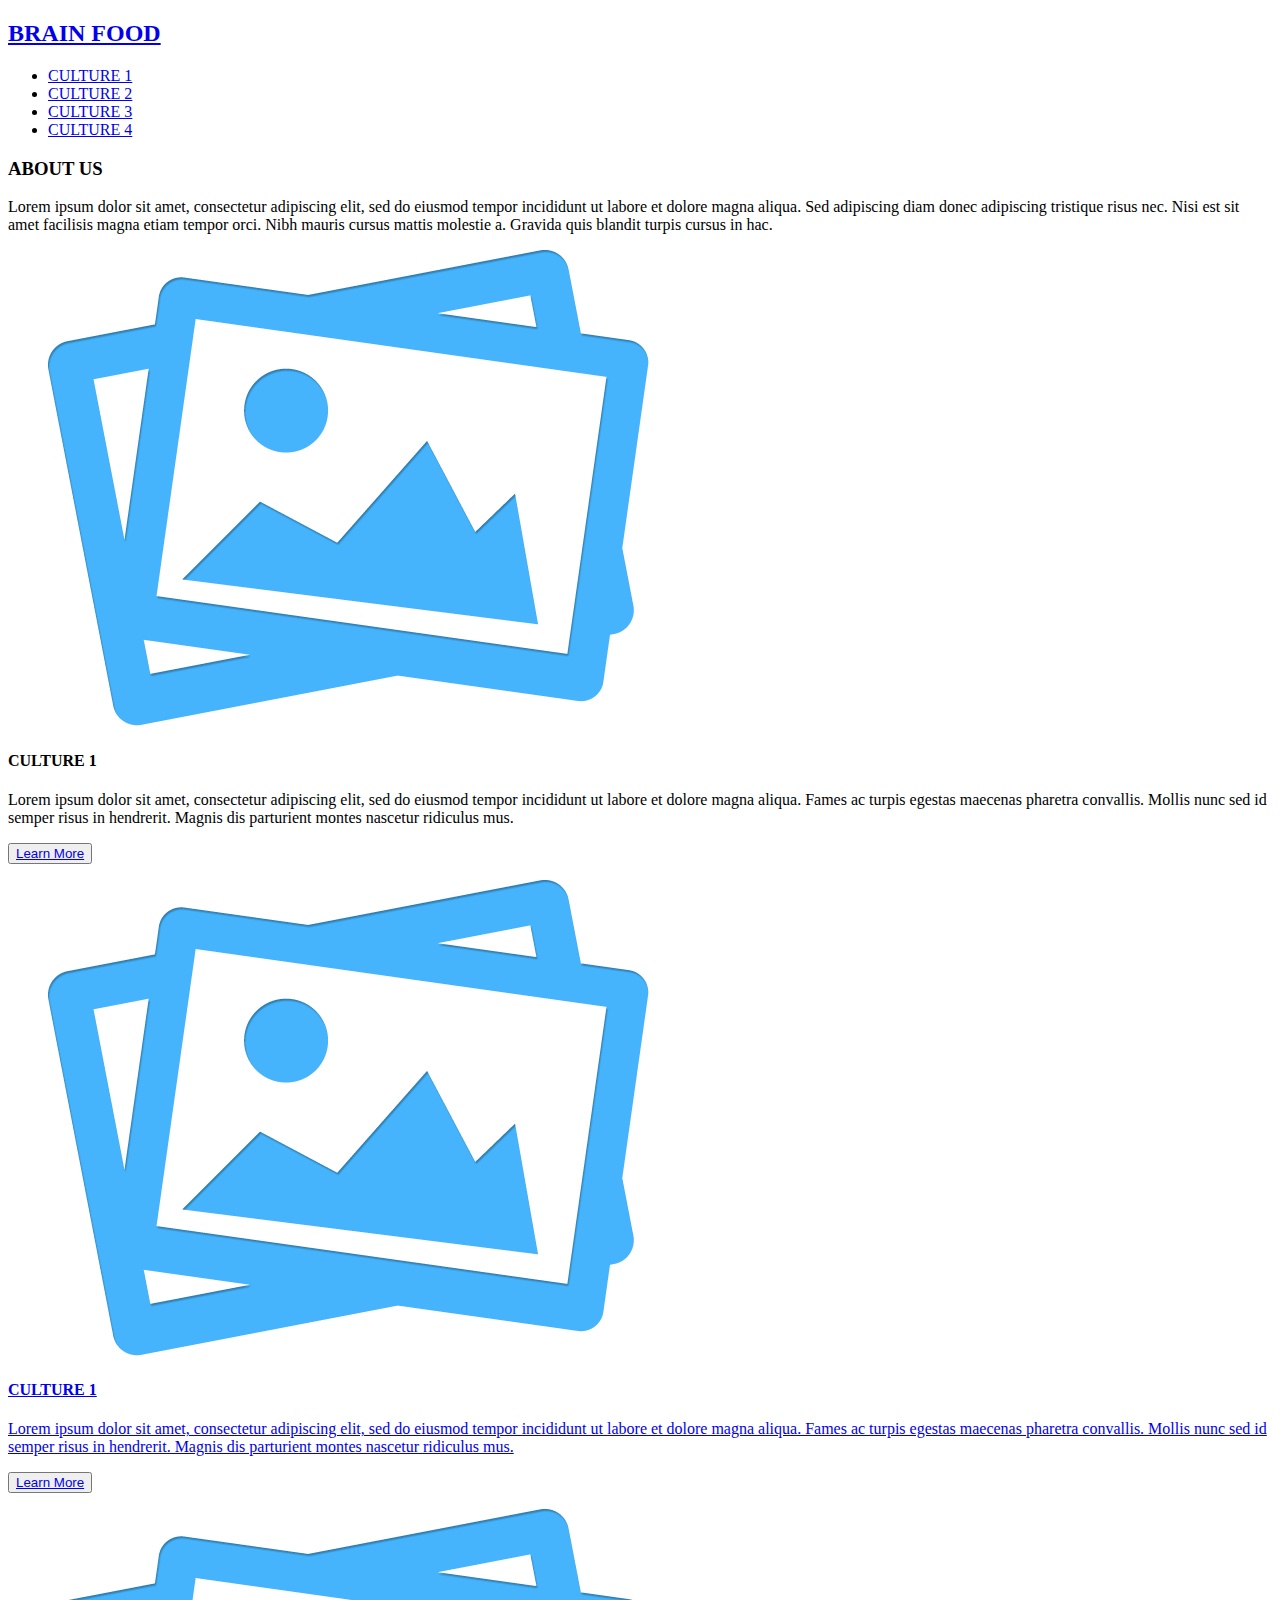
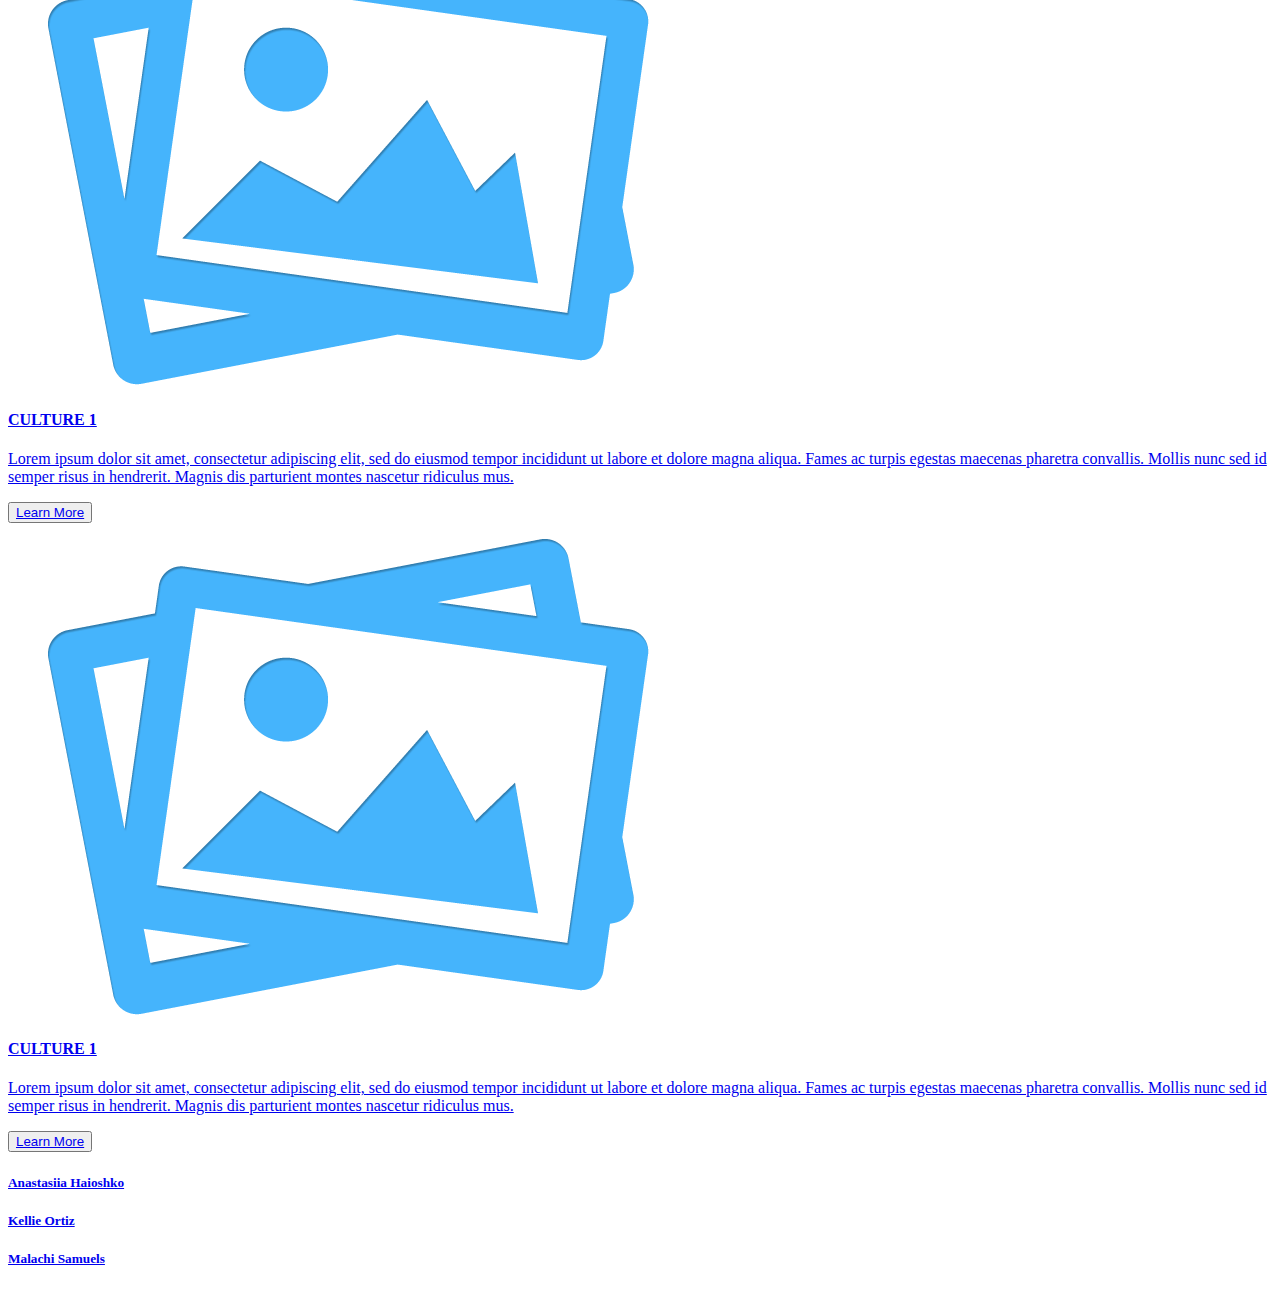
==== index.html @ 14539544 "// Added JS Links to HTML" ====
<!DOCTYPE html>
<html lang="en-us">

<head>
    <meta charset="utf-8">
    <meta http-equiv="x-ua-compatible" content="ie=edge">
    <title>BRAIN FOOD | HOME</title>
    <meta name="viewport" content="width=device-width, initial-scale=1">
    <link rel="stylesheet" href="css/style.css">
</head>

<body>
    <header>
        <div class="nav-container">
            <a href="index.html" class="logo-link"><h2 class="logo">BRAIN FOOD</h2></a>
        
            <nav>
                <ul>
                    <li><a href="tile1.html">CULTURE 1</a></li>
                    <li><a href="tile2.html">CULTURE 2</a></li>
                    <li><a href="tile3.html">CULTURE 3</a></li>
                    <li><a href="tile4.html">CULTURE 4</a></li>
                </ul>
            </nav>
        </div>
    </header>

    <main id="d-home">
        <section class="about">
            <h3>ABOUT US</h3>
            <p>Lorem ipsum dolor sit amet, consectetur adipiscing elit, sed do eiusmod tempor incididunt ut labore et dolore magna aliqua. 
            Sed adipiscing diam donec adipiscing tristique risus nec. Nisi est sit amet facilisis magna etiam tempor orci. 
            Nibh mauris cursus mattis molestie a. Gravida quis blandit turpis cursus in hac.</p>
        </section>
    
        <section id="tiles">
            <div id="img-tile-one">
                <figure><img src="images/dummy_image.png"></figure>
            </div>

            <div id="food-tile-one">
                <h4>CULTURE 1</h4>
                <p>Lorem ipsum dolor sit amet, consectetur adipiscing elit, 
                sed do eiusmod tempor incididunt ut labore et dolore magna aliqua. 
                Fames ac turpis egestas maecenas pharetra convallis. 
                Mollis nunc sed id semper risus in hendrerit. Magnis dis 
                parturient montes nascetur ridiculus mus.</p>
                <button class="button-one"><a href="tile1.html">Learn More</button>
            </div>

            <div id="img-tile-two">
                <figure><img src="images/dummy_image.png"></figure>
            </div>

            <div id="food-tile-two">
                <h4>CULTURE 1</h4>
                <p>Lorem ipsum dolor sit amet, consectetur adipiscing elit, 
                sed do eiusmod tempor incididunt ut labore et dolore magna aliqua. 
                Fames ac turpis egestas maecenas pharetra convallis. 
                Mollis nunc sed id semper risus in hendrerit. Magnis dis 
                parturient montes nascetur ridiculus mus.</p>
                <button class="button-two"><a href="tile2.html">Learn More</button>
            </div>

            <div id="img-tile-three">
                <figure><img src="images/dummy_image.png"></figure>
            </div>

            <div id="food-tile-three">
                <h4>CULTURE 1</h4>
                <p>Lorem ipsum dolor sit amet, consectetur adipiscing elit, 
                sed do eiusmod tempor incididunt ut labore et dolore magna aliqua. 
                Fames ac turpis egestas maecenas pharetra convallis. 
                Mollis nunc sed id semper risus in hendrerit. Magnis dis 
                parturient montes nascetur ridiculus mus.</p>
                <button class="button-three"><a href="tile3.html">Learn More</button>
            </div>

            <div id="img-tile-four">
                <figure><img src="images/dummy_image.png"></figure>
            </div>

            <div id="food-tile-four">
                <h4>CULTURE 1</h4>
                <p>Lorem ipsum dolor sit amet, consectetur adipiscing elit, 
                sed do eiusmod tempor incididunt ut labore et dolore magna aliqua. 
                Fames ac turpis egestas maecenas pharetra convallis. 
                Mollis nunc sed id semper risus in hendrerit. Magnis dis 
                parturient montes nascetur ridiculus mus.</p>
                <button class="button-four"><a href="tile4.html">Learn More</button>
            </div>
        </section>
    </main>

    <footer class="proj-contribute">
        <h5>Anastasiia Haioshko</h5>
        <h5>Kellie Ortiz</h5>
        <h5>Malachi Samuels</h5>
    </footer>

    <script src="js/hamburger_menu.js"></script>
    
</body>
</html>
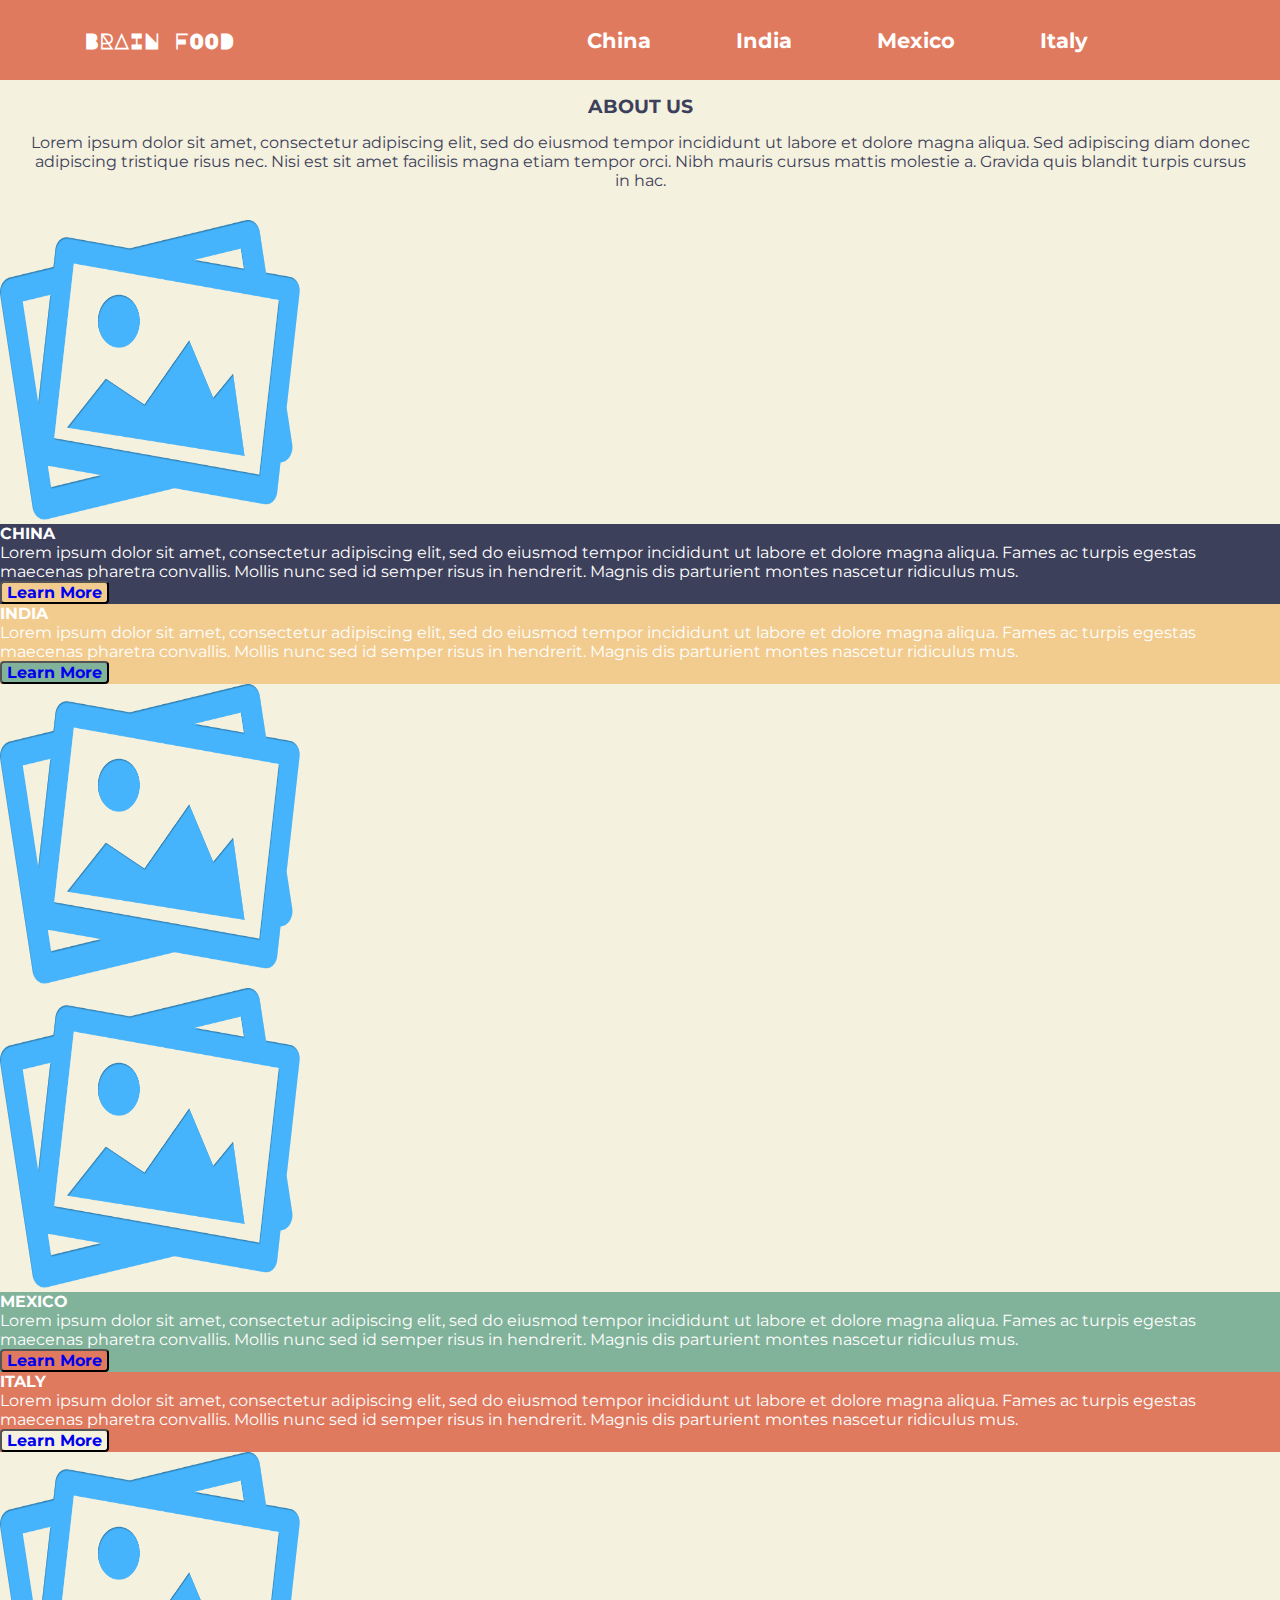
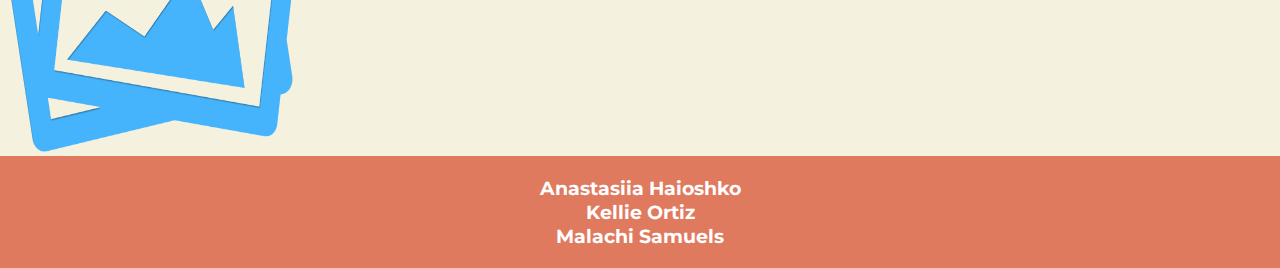
==== commit 00e6774c: "// Nav Complete //Homepage Layout Partially Complete" ====
--- a/index.html
+++ b/index.html
@@ -11,18 +11,22 @@
 
 <body>
     <header>
-        <div class="nav-container">
-            <a href="index.html" class="logo-link"><h2 class="logo">BRAIN FOOD</h2></a>
-        
-            <nav>
-                <ul>
-                    <li><a href="tile1.html">CULTURE 1</a></li>
-                    <li><a href="tile2.html">CULTURE 2</a></li>
-                    <li><a href="tile3.html">CULTURE 3</a></li>
-                    <li><a href="tile4.html">CULTURE 4</a></li>
-                </ul>
-            </nav>
-        </div>
+            <div class="nav-container">
+        <nav class="navbar">
+            <a href="index.html" id="logo-link"><h4 id="navbar-logo"> BRAIN FOOD </h4></a>
+            <div class="menu-toggle" id="mobile-menu">
+                <span class="bar"></span>
+                <span class="bar"></span>
+                <span class="bar"></span>
+            </div>
+            <ul class = "nav-menu">
+                <li><a href="china.html" class="nav-items">China</a></li>
+                <li><a href="india.html" class="nav-items">India</a></li>
+                <li><a href="mexico.html" class="nav-items">Mexico</a></li>
+                <li><a href="italy.html" class="nav-items">Italy</a></li>
+            </ul>
+        </nav>
+    </div>
     </header>
 
     <main id="d-home">
@@ -34,32 +38,33 @@
         </section>
     
         <section id="tiles">
+        
             <div id="img-tile-one">
                 <figure><img src="images/dummy_image.png"></figure>
             </div>
 
             <div id="food-tile-one">
-                <h4>CULTURE 1</h4>
+                <h4>CHINA</h4>
                 <p>Lorem ipsum dolor sit amet, consectetur adipiscing elit, 
                 sed do eiusmod tempor incididunt ut labore et dolore magna aliqua. 
                 Fames ac turpis egestas maecenas pharetra convallis. 
                 Mollis nunc sed id semper risus in hendrerit. Magnis dis 
                 parturient montes nascetur ridiculus mus.</p>
-                <button class="button-one"><a href="tile1.html">Learn More</button>
-            </div>
-
-            <div id="img-tile-two">
-                <figure><img src="images/dummy_image.png"></figure>
+                <button class="button-one"><a href="tile1.html">Learn More</a></button>
             </div>
 
             <div id="food-tile-two">
-                <h4>CULTURE 1</h4>
+                <h4>INDIA</h4>
                 <p>Lorem ipsum dolor sit amet, consectetur adipiscing elit, 
                 sed do eiusmod tempor incididunt ut labore et dolore magna aliqua. 
                 Fames ac turpis egestas maecenas pharetra convallis. 
                 Mollis nunc sed id semper risus in hendrerit. Magnis dis 
                 parturient montes nascetur ridiculus mus.</p>
-                <button class="button-two"><a href="tile2.html">Learn More</button>
+                <button class="button-two"><a href="tile2.html">Learn More</a></button>
+            </div>
+
+            <div id="img-tile-two">
+                <figure><img src="images/dummy_image.png"></figure>
             </div>
 
             <div id="img-tile-three">
@@ -67,35 +72,38 @@
             </div>
 
             <div id="food-tile-three">
-                <h4>CULTURE 1</h4>
+                <h4>MEXICO</h4>
                 <p>Lorem ipsum dolor sit amet, consectetur adipiscing elit, 
                 sed do eiusmod tempor incididunt ut labore et dolore magna aliqua. 
                 Fames ac turpis egestas maecenas pharetra convallis. 
                 Mollis nunc sed id semper risus in hendrerit. Magnis dis 
                 parturient montes nascetur ridiculus mus.</p>
-                <button class="button-three"><a href="tile3.html">Learn More</button>
+                <button class="button-three"><a href="tile3.html">Learn More</a></button>
+            </div>
+
+            <div id="food-tile-four">
+                <h4>ITALY</h4>
+                <p>Lorem ipsum dolor sit amet, consectetur adipiscing elit, 
+                sed do eiusmod tempor incididunt ut labore et dolore magna aliqua. 
+                Fames ac turpis egestas maecenas pharetra convallis. 
+                Mollis nunc sed id semper risus in hendrerit. Magnis dis 
+                parturient montes nascetur ridiculus mus.</p>
+                <button class="button-four"><a href="tile4.html">Learn More</a></button>
             </div>
 
             <div id="img-tile-four">
                 <figure><img src="images/dummy_image.png"></figure>
             </div>
-
-            <div id="food-tile-four">
-                <h4>CULTURE 1</h4>
-                <p>Lorem ipsum dolor sit amet, consectetur adipiscing elit, 
-                sed do eiusmod tempor incididunt ut labore et dolore magna aliqua. 
-                Fames ac turpis egestas maecenas pharetra convallis. 
-                Mollis nunc sed id semper risus in hendrerit. Magnis dis 
-                parturient montes nascetur ridiculus mus.</p>
-                <button class="button-four"><a href="tile4.html">Learn More</button>
-            </div>
+            
         </section>
     </main>
 
     <footer class="proj-contribute">
-        <h5>Anastasiia Haioshko</h5>
-        <h5>Kellie Ortiz</h5>
-        <h5>Malachi Samuels</h5>
+        <div class="names">
+            <h5>Anastasiia Haioshko</h5>
+            <h5>Kellie Ortiz</h5>
+            <h5>Malachi Samuels</h5>
+        </div>
     </footer>
 
     <script src="js/hamburger_menu.js"></script>
--- a/css/style.css
+++ b/css/style.css
@@ -0,0 +1,218 @@
+/*Fonts Import*/
+@import url('https://fonts.googleapis.com/css2?family=Major+Mono+Display&family=Montserrat&display=swap');
+
+/*NAV*/
+*{
+    box-sizing: border-box;
+    margin: 0;
+    padding: 0;
+    font-family: 'Montserrat', sans-serif;
+}
+p,h3,h4,h4{
+    color: #3D405B;
+}
+#d-home{
+    background-color: #F4F1DE;
+}
+.nav-container{
+    width: 100%;
+    background-color: #E07A5F;
+}
+.navbar{
+    display: grid;
+    grid-template-columns: 0.2fr auto 1fr;
+    align-items: center;
+    height: 80px;
+    width: 90%;
+    max-width: 1720px;
+    margin: 0 auto;
+}
+#navbar-logo{
+    color: white;
+    justify-self: start;
+    margin-left: 20px;
+    font-family: 'Major Mono Display', monospace;
+    text-transform: uppercase;
+    cursor: pointer;
+    font-size: 1.3em;
+}
+.nav-menu{
+    display:grid;
+    grid-template-columns: repeat(5,auto);
+    list-style: none;
+    text-align: center;
+    width: 70%;
+    justify-self: end;
+}
+.nav-links{
+    color: white;
+    text-decoration: none;
+}
+.menu-toggle .bar{
+    width: 25px;
+    height: 3px;
+    margin: 5px auto;
+    transition: all 0.3s ease-in-out;
+    background-color: white;
+}
+.nav-menu a{
+    text-decoration: none;
+    color: white;
+    font-weight: bold;
+    font-size: 1.3em;
+}
+#logo-link{
+    text-decoration: none;
+}
+/*HOME*/
+.about{
+    padding: 15px;
+    text-align: center;
+}
+.about p{
+    padding: 15px;
+}
+#tiles img{
+    width: 300px;
+    height: 300px;
+}
+#tiles p, h4{
+    color:white;
+}
+.button-one{
+    color: #3D405B;
+    background-color: #F2CC8F;
+    border-radius: 4px;
+}
+.button-two{
+    color: #3D405B;
+    background-color: #81B29A;
+    border-radius: 4px;
+}
+.button-three{
+    color: #3D405B;
+    background-color: #E07A5F;
+    border-radius: 4px;
+}
+.button-four{
+    color: #3D405B;
+    background-color: #F4F1DE;
+    border-radius: 4px;
+}
+#food-tile-one a, #food-tile-two a, #food-tile-three a, #food-tile-four a{
+    text-decoration: none;
+    font-weight: bold;
+    font-size: 1.2em;
+    padding: 10px;
+    padding-left: 5px;
+    padding-right: 5px;
+}
+#food-tile-one{
+    background-color: #3D405B;
+}
+#food-tile-two{
+    background-color: #F2CC8F;
+}
+#food-tile-three{
+    background-color: #81B29A;
+}
+#food-tile-four{
+    background-color: #E07A5F;
+}
+.proj-contribute{
+    background-color: #E07A5F;
+}
+.proj-contribute h5{
+    color: white;
+    text-align: center;
+    font-size: 1.2em;
+}
+.names{
+    padding:20px;
+}
+
+
+
+
+
+
+
+
+
+
+
+
+
+
+
+
+
+
+
+
+
+
+
+
+
+
+
+/*MOBILE*/
+@media screen and (max-width: 768px){
+/*NAV*/
+    .nav-container{
+        position: relative;
+    }
+    .nav-menu{
+        display: grid;
+        grid-template-columns: auto;
+        background: #E07A5F;
+        margin: 0;
+        width: 100%;
+        position: absolute;
+        top: 80px;
+        left: -100%;
+        opacity: 0;
+        transition: all 0.5s ease;
+    }
+    #navbar-logo{
+        margin-left: 20px;
+    }
+    .nav-menu.active{
+        background: #E07A5F;
+        left: 0;
+        opacity: 1;
+        transition: all 0.5s ease;
+    }
+    .nav-links{
+        text-align: center;
+        line-height: 20px;
+        width: 100px;
+        display: table;
+    }
+    .navbar{
+      width: 100%  
+    }
+    #mobile-menu{
+        position: absolute;
+        top: 20%;
+        right: 5%;
+        transform: translate(5%, 20%);
+    }
+    .menu-toggle .bar{
+        display: block;
+        cursor: pointer;
+    }
+    .menu-toggle:hover{
+        cursor: pointer;
+    }
+    #mobile-menu.is-active .bar:nth-child(2){
+        opacity: 0;
+    }
+    #mobile-menu.is-active .bar:nth-child(1){
+        transform: translateY(8px) rotate(45deg);
+    }
+    #mobile-menu.is-active .bar:nth-child(3){
+        transform: translateY(-8px) rotate(-45deg);
+    }
+}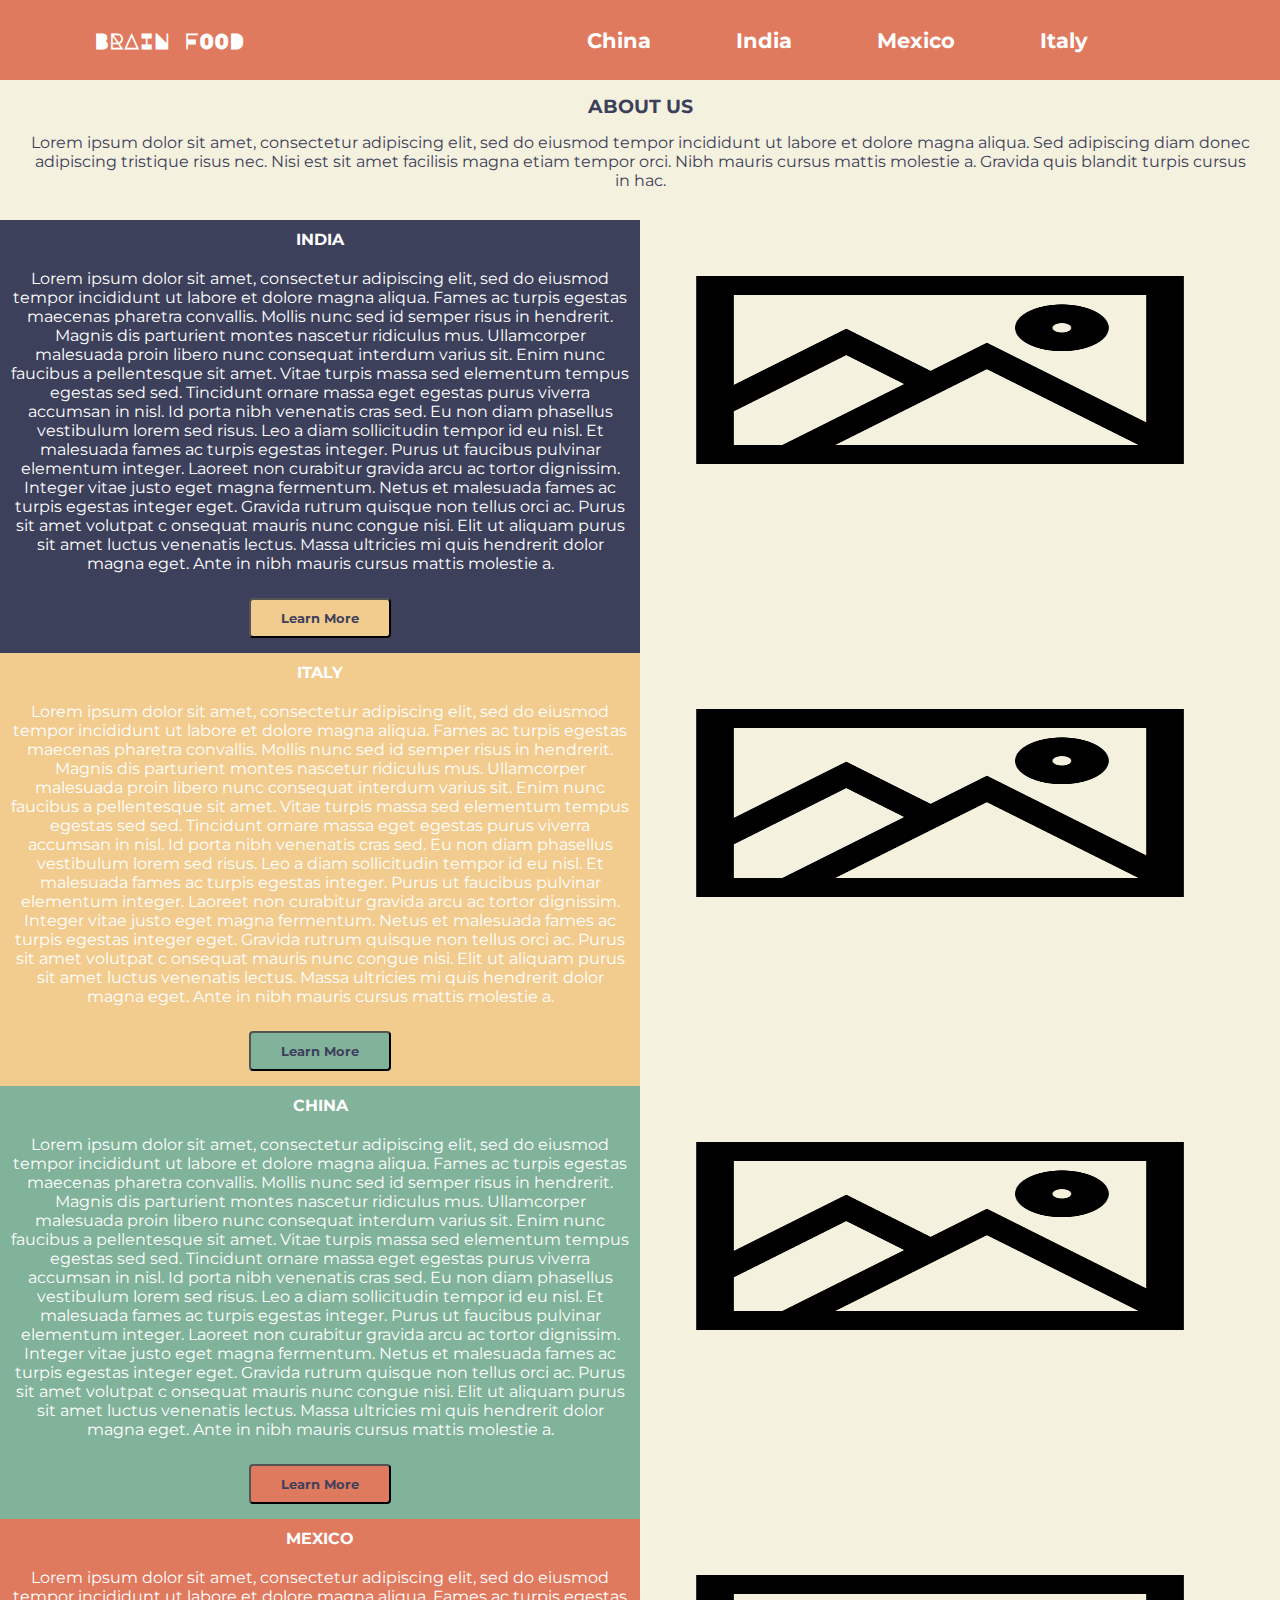
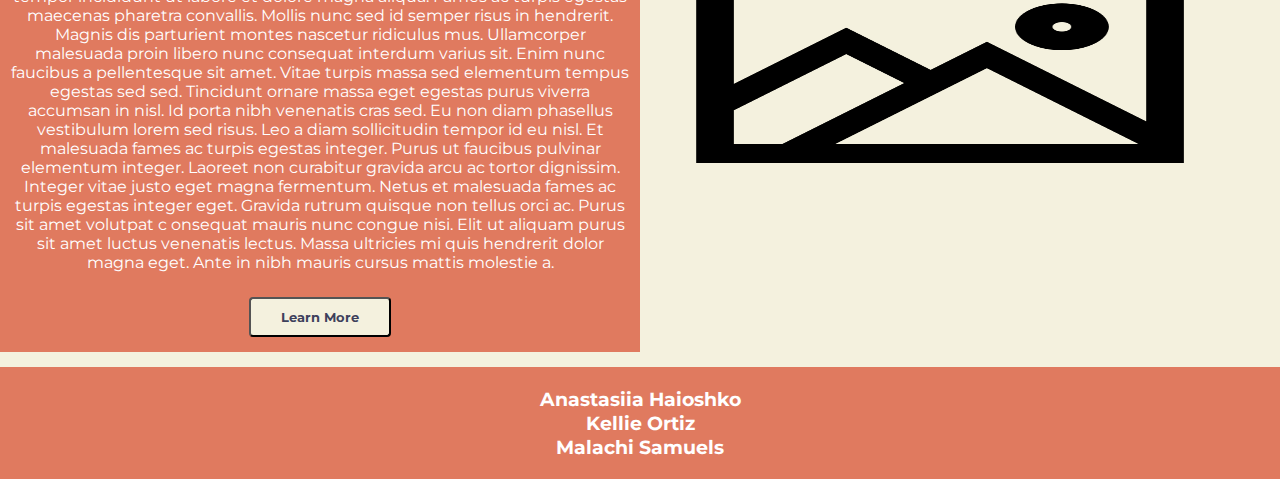
==== commit 15e01564: "// HTML Layout for Homepage heavily edited //Began CSS for separate tile pages" ====
--- a/index.html
+++ b/index.html
@@ -38,63 +38,122 @@
         </section>
     
         <section id="tiles">
-        
-            <div id="img-tile-one">
-                <figure><img src="images/dummy_image.png"></figure>
+            <div class="col-left">
+                <div class="row-1">
+                    
+            
+                    <div id="food-tile-india">
+                        <h4>INDIA</h4>
+                        <p>Lorem ipsum dolor sit amet, consectetur adipiscing elit, 
+                        sed do eiusmod tempor incididunt ut labore et dolore magna aliqua. 
+                        Fames ac turpis egestas maecenas pharetra convallis. 
+                        Mollis nunc sed id semper risus in hendrerit. Magnis dis 
+                        parturient montes nascetur ridiculus mus. Ullamcorper malesuada proin libero 
+                        nunc consequat interdum varius sit. Enim nunc faucibus a 
+                        pellentesque sit amet. Vitae turpis massa sed elementum tempus egestas sed sed. 
+                        Tincidunt ornare massa eget egestas purus viverra accumsan in nisl. Id porta nibh venenatis cras sed. 
+                        Eu non diam phasellus vestibulum lorem sed risus. Leo a diam sollicitudin 
+                        tempor id eu nisl. Et malesuada fames ac turpis egestas integer. Purus ut faucibus 
+                        pulvinar elementum integer. Laoreet non curabitur gravida arcu ac tortor dignissim. 
+                        Integer vitae justo eget magna fermentum. Netus et malesuada fames ac turpis egestas 
+                        integer eget. Gravida rutrum quisque non tellus orci ac. Purus sit amet volutpat c
+                        onsequat mauris nunc congue nisi. Elit ut aliquam purus sit amet luctus venenatis lectus. 
+                        Massa ultricies mi quis hendrerit dolor magna eget. Ante in nibh 
+                        mauris cursus mattis molestie a.</p>
+                        <div class="btn-space"><button class="btn-one"><a href="india.html">Learn More</a></button></div>
+                    </div>
+
+                    <div id="img-tile-india">
+                        <figure><img src="images/dummy_image.png"></figure>
+                    </div>
+                </div>
+                <div class="row-2">
+
+                <div id="food-tile-italy">
+                        <h4>ITALY</h4>
+                        <p>Lorem ipsum dolor sit amet, consectetur adipiscing elit, 
+                        sed do eiusmod tempor incididunt ut labore et dolore magna aliqua. 
+                        Fames ac turpis egestas maecenas pharetra convallis. 
+                        Mollis nunc sed id semper risus in hendrerit. Magnis dis 
+                        parturient montes nascetur ridiculus mus. Ullamcorper malesuada proin libero 
+                        nunc consequat interdum varius sit. Enim nunc faucibus a 
+                        pellentesque sit amet. Vitae turpis massa sed elementum tempus egestas sed sed. 
+                        Tincidunt ornare massa eget egestas purus viverra accumsan in nisl. Id porta nibh venenatis cras sed. 
+                        Eu non diam phasellus vestibulum lorem sed risus. Leo a diam sollicitudin 
+                        tempor id eu nisl. Et malesuada fames ac turpis egestas integer. Purus ut faucibus 
+                        pulvinar elementum integer. Laoreet non curabitur gravida arcu ac tortor dignissim. 
+                        Integer vitae justo eget magna fermentum. Netus et malesuada fames ac turpis egestas 
+                        integer eget. Gravida rutrum quisque non tellus orci ac. Purus sit amet volutpat c
+                        onsequat mauris nunc congue nisi. Elit ut aliquam purus sit amet luctus venenatis lectus. 
+                        Massa ultricies mi quis hendrerit dolor magna eget. Ante in nibh 
+                        mauris cursus mattis molestie a.</p>
+                        <div class="btn-space"><button class="btn-two"><a href="italy.html">Learn More</a></button></div>
+                    </div>
+
+                    <div id="img-tile-italy">
+                        <figure><img src="images/dummy_image.png"></figure>
+                    </div> 
+                </div>
+        </div>
+            <div class="col-right">
+                <div class="row-3">
+
+                    <div id="food-tile-china">
+                        <h4>CHINA</h4>
+                        <p>Lorem ipsum dolor sit amet, consectetur adipiscing elit, 
+                        sed do eiusmod tempor incididunt ut labore et dolore magna aliqua. 
+                        Fames ac turpis egestas maecenas pharetra convallis. 
+                        Mollis nunc sed id semper risus in hendrerit. Magnis dis 
+                        parturient montes nascetur ridiculus mus. Ullamcorper malesuada proin libero 
+                        nunc consequat interdum varius sit. Enim nunc faucibus a 
+                        pellentesque sit amet. Vitae turpis massa sed elementum tempus egestas sed sed. 
+                        Tincidunt ornare massa eget egestas purus viverra accumsan in nisl. Id porta nibh venenatis cras sed. 
+                        Eu non diam phasellus vestibulum lorem sed risus. Leo a diam sollicitudin 
+                        tempor id eu nisl. Et malesuada fames ac turpis egestas integer. Purus ut faucibus 
+                        pulvinar elementum integer. Laoreet non curabitur gravida arcu ac tortor dignissim. 
+                        Integer vitae justo eget magna fermentum. Netus et malesuada fames ac turpis egestas 
+                        integer eget. Gravida rutrum quisque non tellus orci ac. Purus sit amet volutpat c
+                        onsequat mauris nunc congue nisi. Elit ut aliquam purus sit amet luctus venenatis lectus. 
+                        Massa ultricies mi quis hendrerit dolor magna eget. Ante in nibh 
+                        mauris cursus mattis molestie a.</p>
+                        <div class="btn-space"><button class="btn-three"><a href="china.html">Learn More</a></button></div>
+                    </div>
+
+                    <div id="img-tile-china">
+                        <figure><img src="images/dummy_image.png"></figure>
+                    </div>
+                    
+                </div>
+                <div class="row-4">
+
+
+                    <div id="food-tile-mexico">
+                        <h4>MEXICO</h4>
+                        <p>Lorem ipsum dolor sit amet, consectetur adipiscing elit, 
+                        sed do eiusmod tempor incididunt ut labore et dolore magna aliqua. 
+                        Fames ac turpis egestas maecenas pharetra convallis. 
+                        Mollis nunc sed id semper risus in hendrerit. Magnis dis 
+                        parturient montes nascetur ridiculus mus. Ullamcorper malesuada proin libero 
+                        nunc consequat interdum varius sit. Enim nunc faucibus a 
+                        pellentesque sit amet. Vitae turpis massa sed elementum tempus egestas sed sed. 
+                        Tincidunt ornare massa eget egestas purus viverra accumsan in nisl. Id porta nibh venenatis cras sed. 
+                        Eu non diam phasellus vestibulum lorem sed risus. Leo a diam sollicitudin 
+                        tempor id eu nisl. Et malesuada fames ac turpis egestas integer. Purus ut faucibus 
+                        pulvinar elementum integer. Laoreet non curabitur gravida arcu ac tortor dignissim. 
+                        Integer vitae justo eget magna fermentum. Netus et malesuada fames ac turpis egestas 
+                        integer eget. Gravida rutrum quisque non tellus orci ac. Purus sit amet volutpat c
+                        onsequat mauris nunc congue nisi. Elit ut aliquam purus sit amet luctus venenatis lectus. 
+                        Massa ultricies mi quis hendrerit dolor magna eget. Ante in nibh 
+                        mauris cursus mattis molestie a.</p>
+                        <div class="btn-space"><button class="btn-four"><a href="mexico.html">Learn More</a></button></div>
+                    </div>
+
+                    <div id="img-tile-mexico">
+                        <figure><img src="images/dummy_image.png"></figure>
+                    </div>
+ 
+                </div>
             </div>
-
-            <div id="food-tile-one">
-                <h4>CHINA</h4>
-                <p>Lorem ipsum dolor sit amet, consectetur adipiscing elit, 
-                sed do eiusmod tempor incididunt ut labore et dolore magna aliqua. 
-                Fames ac turpis egestas maecenas pharetra convallis. 
-                Mollis nunc sed id semper risus in hendrerit. Magnis dis 
-                parturient montes nascetur ridiculus mus.</p>
-                <button class="button-one"><a href="tile1.html">Learn More</a></button>
-            </div>
-
-            <div id="food-tile-two">
-                <h4>INDIA</h4>
-                <p>Lorem ipsum dolor sit amet, consectetur adipiscing elit, 
-                sed do eiusmod tempor incididunt ut labore et dolore magna aliqua. 
-                Fames ac turpis egestas maecenas pharetra convallis. 
-                Mollis nunc sed id semper risus in hendrerit. Magnis dis 
-                parturient montes nascetur ridiculus mus.</p>
-                <button class="button-two"><a href="tile2.html">Learn More</a></button>
-            </div>
-
-            <div id="img-tile-two">
-                <figure><img src="images/dummy_image.png"></figure>
-            </div>
-
-            <div id="img-tile-three">
-                <figure><img src="images/dummy_image.png"></figure>
-            </div>
-
-            <div id="food-tile-three">
-                <h4>MEXICO</h4>
-                <p>Lorem ipsum dolor sit amet, consectetur adipiscing elit, 
-                sed do eiusmod tempor incididunt ut labore et dolore magna aliqua. 
-                Fames ac turpis egestas maecenas pharetra convallis. 
-                Mollis nunc sed id semper risus in hendrerit. Magnis dis 
-                parturient montes nascetur ridiculus mus.</p>
-                <button class="button-three"><a href="tile3.html">Learn More</a></button>
-            </div>
-
-            <div id="food-tile-four">
-                <h4>ITALY</h4>
-                <p>Lorem ipsum dolor sit amet, consectetur adipiscing elit, 
-                sed do eiusmod tempor incididunt ut labore et dolore magna aliqua. 
-                Fames ac turpis egestas maecenas pharetra convallis. 
-                Mollis nunc sed id semper risus in hendrerit. Magnis dis 
-                parturient montes nascetur ridiculus mus.</p>
-                <button class="button-four"><a href="tile4.html">Learn More</a></button>
-            </div>
-
-            <div id="img-tile-four">
-                <figure><img src="images/dummy_image.png"></figure>
-            </div>
-            
         </section>
     </main>
 
--- a/css/style.css
+++ b/css/style.css
@@ -11,6 +11,10 @@
 p,h3,h4,h4{
     color: #3D405B;
 }
+body{
+    background-color: #F4F1DE;
+}
+
 #d-home{
     background-color: #F4F1DE;
 }
@@ -72,52 +76,85 @@
 .about p{
     padding: 15px;
 }
-#tiles img{
-    width: 300px;
-    height: 300px;
+#tiles{
+    padding-bottom: 15px;
 }
 #tiles p, h4{
     color:white;
-}
-.button-one{
+    text-align: center;
+    padding: 10px;
+}
+#tiles h4{
+    font-weight: bold;
+}
+button > a{
     color: #3D405B;
+    text-decoration: none;
+    padding: 20px;
+    font-weight: bold;
+}
+.btn-space{
+    display: flex;
+    justify-content: center;
+    align-items: center;
+    padding-bottom: 15px;
+    padding-top: 15px;
+}
+.btn-one{
     background-color: #F2CC8F;
     border-radius: 4px;
 }
-.button-two{
-    color: #3D405B;
+.btn-two{
     background-color: #81B29A;
     border-radius: 4px;
 }
-.button-three{
-    color: #3D405B;
+.btn-three{
     background-color: #E07A5F;
     border-radius: 4px;
 }
-.button-four{
-    color: #3D405B;
+.btn-four{
     background-color: #F4F1DE;
     border-radius: 4px;
 }
-#food-tile-one a, #food-tile-two a, #food-tile-three a, #food-tile-four a{
-    text-decoration: none;
-    font-weight: bold;
-    font-size: 1.2em;
+.btn-one, .btn-two, .btn-three, .btn-four{
+    color: #3D405B; 
+    border-radius: 4px;
     padding: 10px;
-    padding-left: 5px;
-    padding-right: 5px;
-}
-#food-tile-one{
+}
+figure > img{
+    width:600px;
+    height:300px;
+}
+#food-tile-india{
     background-color: #3D405B;
-}
-#food-tile-two{
+    width: 50%;
+}
+#img-tile-india{
+    width: 50%;
+}
+#food-tile-italy{
     background-color: #F2CC8F;
-}
-#food-tile-three{
+    width: 50%;
+}
+#img-tile-italy{
+    width: 50%;
+}
+#food-tile-china{
     background-color: #81B29A;
-}
-#food-tile-four{
+    width: 50%;
+}
+#img-tile-china{
+    width: 50%;
+}
+#food-tile-mexico{
     background-color: #E07A5F;
+    width: 50%;
+}
+#img-tile-mexico{
+    width: 50%;
+}
+.row-1, .row-2, .row-3, .row-4{
+    display: flex;
 }
 .proj-contribute{
     background-color: #E07A5F;
@@ -130,6 +167,147 @@
 .names{
     padding:20px;
 }
+
+
+
+
+
+
+
+
+
+
+
+
+
+
+
+
+
+
+
+
+
+
+
+
+
+
+
+
+
+
+
+
+
+
+
+
+
+
+
+
+
+
+
+
+
+
+
+
+
+
+
+
+
+
+
+
+
+
+
+
+
+
+
+
+
+
+
+
+
+
+
+
+
+
+
+
+
+
+
+
+
+
+
+
+
+
+/*CHINA*/
+*{
+    box-sizing: border-box;
+    margin: 0;
+    padding: 0;
+    font-family: 'Montserrat', sans-serif;
+}
+.d-tile{
+    background-color: #F4F1DE;
+}
+.t-intro{
+    display: flex;
+    padding-bottom: 15px;
+    justify-content: center;
+    align-items: center;
+}
+/*.t-intro img{
+    width: 50%;
+}*/
+.title-tile-two h1{
+    color: white;
+    text-align: center;
+    /*padding: 100px;
+    margin-top: 50px;
+    margin-bottom: 50px;*/
+}
+.title-tile-two{
+    background-color: #3D405B;
+    width: 50%;
+    flex: 1;
+}
+.photo-tile-two{
+    flex: 1;
+}
+.photo-tile-two img{
+    height: 300px;
+}
+.more-info{
+    padding-bottom:15px;
+    display: flex;
+    justify-content: center;
+    align-items: center;
+    
+}
+#info-text-one{
+    padding-bottom: 15px;
+    background-color: #F2CC8F;
+    width: 50%;
+    height: 500px;
+}
+#info-text-one p{
+    padding: 15px;
+    margin: 15px;
+}
+
 
 
 
@@ -215,4 +393,8 @@
     #mobile-menu.is-active .bar:nth-child(3){
         transform: translateY(-8px) rotate(-45deg);
     }
+    /*HOME*/
+    .row-1, .row-2, .row-3, .row-4{
+        display: block;
+    }
 }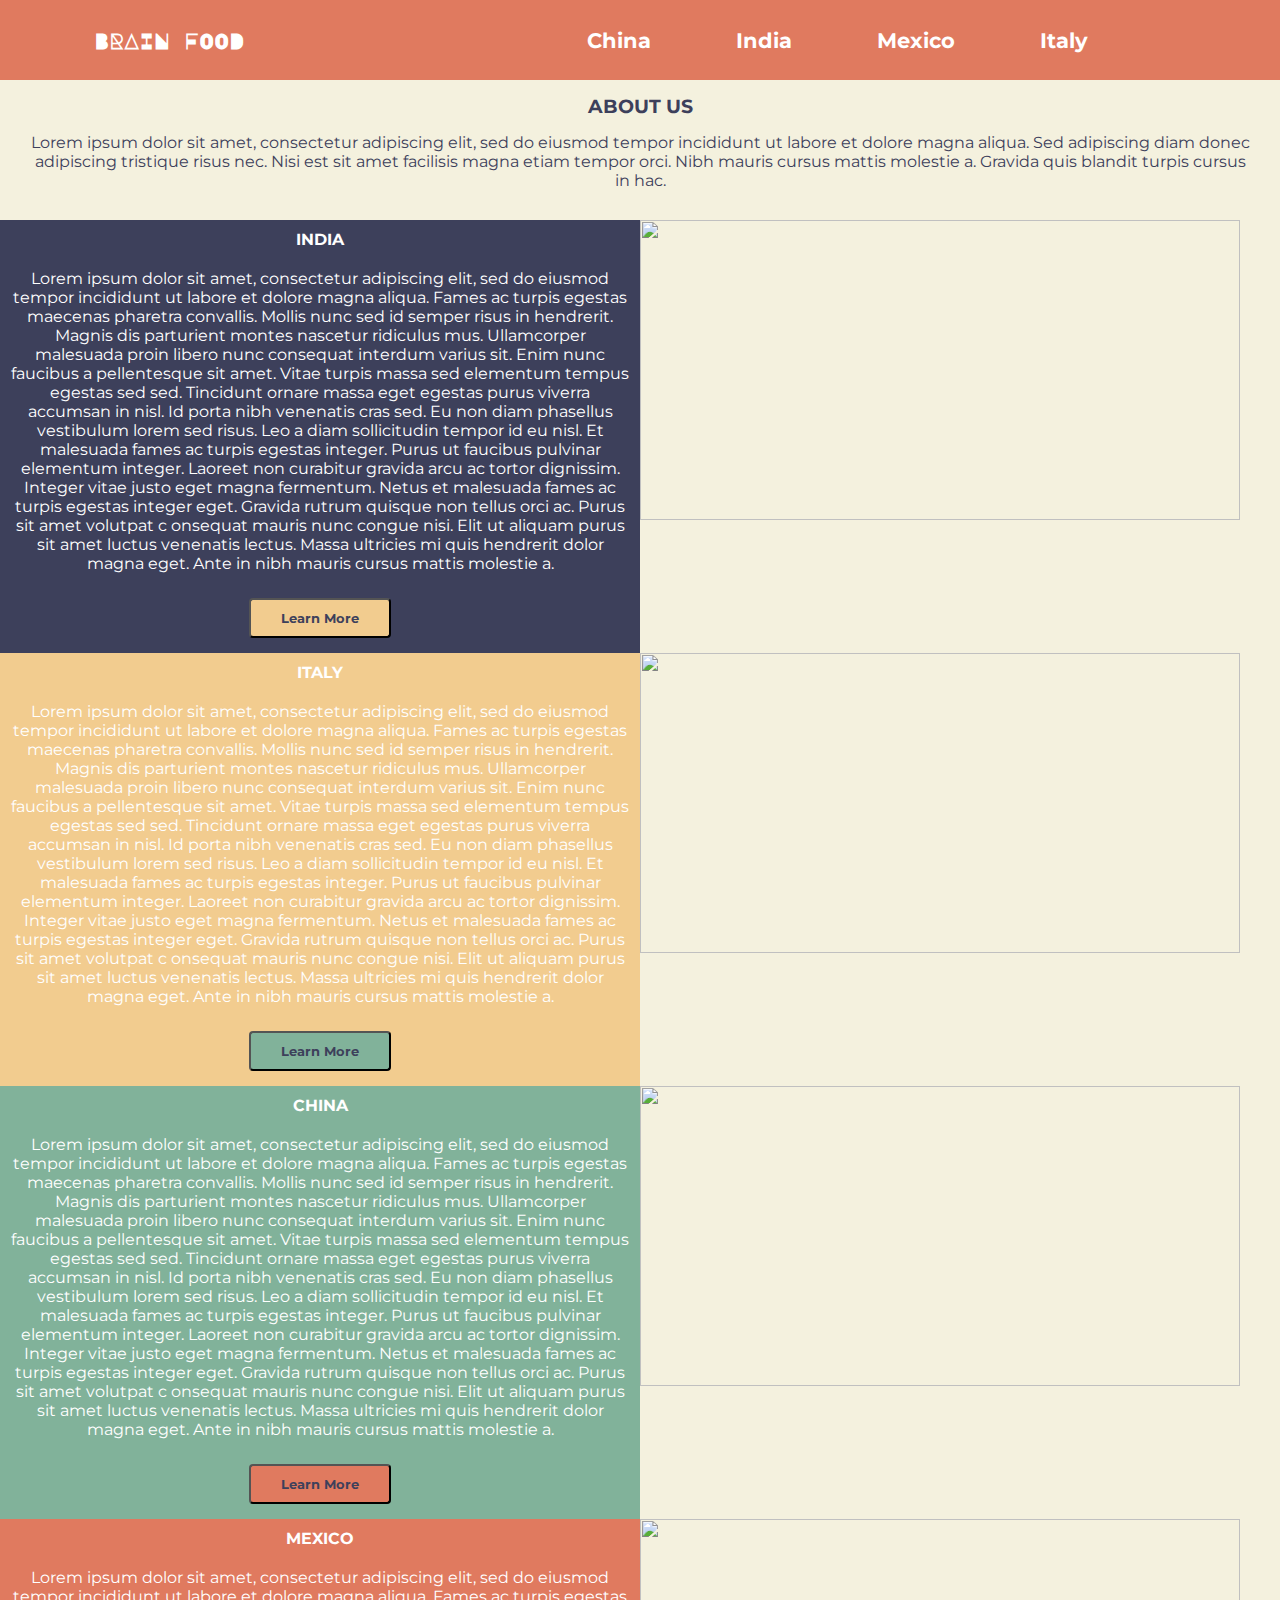
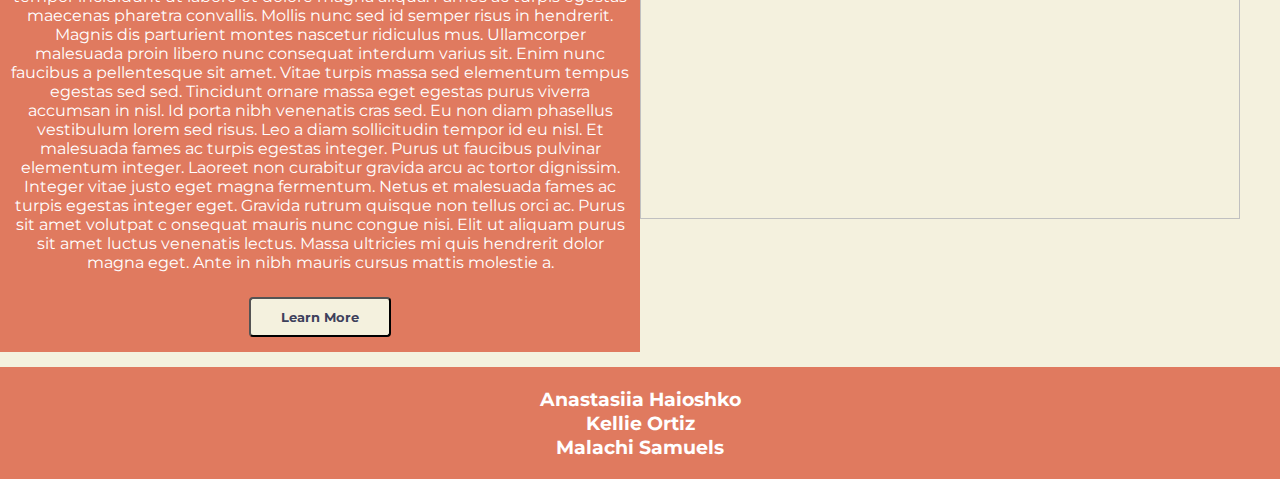
==== commit eaaca187: "//replaced placeholder img" ====
--- a/index.html
+++ b/index.html
@@ -11,6 +11,7 @@
 
 <body>
     <header>
+    <!--Navbar-->
             <div class="nav-container">
         <nav class="navbar">
             <a href="index.html" id="logo-link"><h4 id="navbar-logo"> BRAIN FOOD </h4></a>
@@ -31,6 +32,7 @@
 
     <main id="d-home">
         <section class="about">
+        <!--Mission Statement-->
             <h3>ABOUT US</h3>
             <p>Lorem ipsum dolor sit amet, consectetur adipiscing elit, sed do eiusmod tempor incididunt ut labore et dolore magna aliqua. 
             Sed adipiscing diam donec adipiscing tristique risus nec. Nisi est sit amet facilisis magna etiam tempor orci. 
@@ -39,9 +41,8 @@
     
         <section id="tiles">
             <div class="col-left">
+            <!--Each tile set of text and images have a row-->
                 <div class="row-1">
-                    
-            
                     <div id="food-tile-india">
                         <h4>INDIA</h4>
                         <p>Lorem ipsum dolor sit amet, consectetur adipiscing elit, 
@@ -64,7 +65,7 @@
                     </div>
 
                     <div id="img-tile-india">
-                        <figure><img src="images/dummy_image.png"></figure>
+                        <figure><img src="https://images.unsplash.com/photo-1635857605025-def0c23efc29?ixlib=rb-1.2.1&ixid=MnwxMjA3fDB8MHxwaG90by1wYWdlfHx8fGVufDB8fHx8&auto=format&fit=crop&w=687&q=80"></figure>
                     </div>
                 </div>
                 <div class="row-2">
@@ -91,7 +92,7 @@
                     </div>
 
                     <div id="img-tile-italy">
-                        <figure><img src="images/dummy_image.png"></figure>
+                        <figure><img src="https://images.unsplash.com/photo-1635857605025-def0c23efc29?ixlib=rb-1.2.1&ixid=MnwxMjA3fDB8MHxwaG90by1wYWdlfHx8fGVufDB8fHx8&auto=format&fit=crop&w=687&q=80"></figure>
                     </div> 
                 </div>
         </div>
@@ -120,7 +121,7 @@
                     </div>
 
                     <div id="img-tile-china">
-                        <figure><img src="images/dummy_image.png"></figure>
+                        <figure><img src="https://images.unsplash.com/photo-1635857605025-def0c23efc29?ixlib=rb-1.2.1&ixid=MnwxMjA3fDB8MHxwaG90by1wYWdlfHx8fGVufDB8fHx8&auto=format&fit=crop&w=687&q=80"></figure>
                     </div>
                     
                 </div>
@@ -149,7 +150,7 @@
                     </div>
 
                     <div id="img-tile-mexico">
-                        <figure><img src="images/dummy_image.png"></figure>
+                        <figure><img src="https://images.unsplash.com/photo-1635857605025-def0c23efc29?ixlib=rb-1.2.1&ixid=MnwxMjA3fDB8MHxwaG90by1wYWdlfHx8fGVufDB8fHx8&auto=format&fit=crop&w=687&q=80"></figure>
                     </div>
  
                 </div>
@@ -157,6 +158,7 @@
         </section>
     </main>
 
+<!--Footer-->
     <footer class="proj-contribute">
         <div class="names">
             <h5>Anastasiia Haioshko</h5>
--- a/css/style.css
+++ b/css/style.css
@@ -121,6 +121,7 @@
     border-radius: 4px;
     padding: 10px;
 }
+/*ALL IMAGES STYLE*/
 figure > img{
     width:600px;
     height:300px;
@@ -156,6 +157,7 @@
 .row-1, .row-2, .row-3, .row-4{
     display: flex;
 }
+/*FOOTER*/
 .proj-contribute{
     background-color: #E07A5F;
 }
@@ -168,145 +170,169 @@
     padding:20px;
 }
 
-
-
-
-
-
-
-
-
-
-
-
-
-
-
-
-
-
-
-
-
-
-
-
-
-
-
-
-
-
-
-
-
-
-
-
-
-
-
-
-
-
-
-
-
-
-
-
-
-
-
-
-
-
-
-
-
-
-
-
-
-
-
-
-
-
-
-
-
-
-
-
-
-
-
-
-
-
-
-
-
-
-
-
-
-
-/*CHINA*/
-*{
-    box-sizing: border-box;
-    margin: 0;
-    padding: 0;
-    font-family: 'Montserrat', sans-serif;
-}
+/*SEPARATE TILE PAGES*/
 .d-tile{
     background-color: #F4F1DE;
-}
-.t-intro{
-    display: flex;
-    padding-bottom: 15px;
-    justify-content: center;
-    align-items: center;
-}
-/*.t-intro img{
-    width: 50%;
-}*/
-.title-tile-two h1{
-    color: white;
-    text-align: center;
-    /*padding: 100px;
-    margin-top: 50px;
-    margin-bottom: 50px;*/
-}
-.title-tile-two{
+  
+}
+.about p{
+    color:  #3D405B;
+}
+.row{
+    display: flex;
+    padding-bottom: 15px;
+    justify-content: center;
+    align-items: center;
+}
+/*CHINA*/
+.food-tile-two-china h1, p{
+    color: white;
+    text-align: center;
+    padding-bottom: 15px;
+    padding-left: 15px;
+    padding-right: 15px;
+}
+.food-tile-two-china{
     background-color: #3D405B;
     width: 50%;
     flex: 1;
 }
-.photo-tile-two{
-    flex: 1;
-}
-.photo-tile-two img{
-    height: 300px;
+.img-tile-two-china{
+    flex: 1;
+    width: 50%;
 }
 .more-info{
-    padding-bottom:15px;
-    display: flex;
-    justify-content: center;
-    align-items: center;
-    
-}
-#info-text-one{
-    padding-bottom: 15px;
-    background-color: #F2CC8F;
-    width: 50%;
-    height: 500px;
-}
-#info-text-one p{
-    padding: 15px;
-    margin: 15px;
-}
+    padding-bottom: 15px;
+    display: flex;
+    justify-content: center;
+    align-items: center;
+}
+#info-text-china{
+    /*display: flex;
+    justify-content: center;
+    align-items: center; */
+    width: 50%;
+}
+#info-text-china p{
+    color: white;
+    text-align: center;
+    padding-left: 15px;
+    padding-right: 15px;
+    padding-top: 15px;
+    background-color: #F2CC8F;
+}
+/*INDIA*/
+.food-tile-two-india h1, p{
+    color: white;
+    text-align: center;
+    padding-bottom: 15px;
+    padding-left: 15px;
+    padding-right: 15px;
+}
+.food-tile-two-india{
+    background-color: #F2CC8F;
+    width: 50%;
+    flex: 1;
+}
+.img-tile-two-india{
+    flex: 1;
+    width: 50%;
+}
+.more-info{
+    padding-bottom: 15px;
+    display: flex;
+    justify-content: center;
+    align-items: center;
+}
+#info-text-india{
+    /*display: flex;
+    justify-content: center;
+    align-items: center; */
+    width: 50%;
+}
+#info-text-india p{
+    color: white;
+    text-align: center;
+    padding-left: 15px;
+    padding-right: 15px;
+    padding-top: 15px;
+    background-color: #81B29A;
+}
+/*ITALY*/
+.food-tile-two-italy h1, p{
+    color: white;
+    text-align: center;
+    padding-bottom: 15px;
+    padding-left: 15px;
+    padding-right: 15px;
+}
+.food-tile-two-italy{
+    background-color: #F2CC8F;
+    width: 50%;
+    flex: 1;
+}
+.img-tile-two-italy{
+    flex: 1;
+    width: 50%;
+}
+.more-info{
+    padding-bottom: 15px;
+    display: flex;
+    justify-content: center;
+    align-items: center;
+}
+#info-text-italy{
+    /*display: flex;
+    justify-content: center;
+    align-items: center; */
+    width: 50%;
+}
+#info-text-italy p{
+    color: white;
+    text-align: center;
+    padding-left: 15px;
+    padding-right: 15px;
+    padding-top: 15px;
+    background-color: #81B29A;
+}
+/*MEXICO*/
+.food-tile-two-mex h1, p{
+    color: white;
+    text-align: center;
+    padding-bottom: 15px;
+    padding-left: 15px;
+    padding-right: 15px;
+}
+.food-tile-two-mex{
+    background-color: #3D405B;
+    width: 50%;
+    flex: 1;
+}
+.img-tile-two-mex{
+    flex: 1;
+    width: 50%;
+}
+.more-info{
+    padding-bottom: 15px;
+    display: flex;
+    justify-content: center;
+    align-items: center;
+}
+#info-text-mex{
+    /*display: flex;
+    justify-content: center;
+    align-items: center; */
+    width: 50%;
+}
+#info-text-mex p{
+    color: white;
+    text-align: center;
+    padding-left: 15px;
+    padding-right: 15px;
+    padding-top: 15px;
+    background-color: #F2CC8F;
+}
+
 
 
 
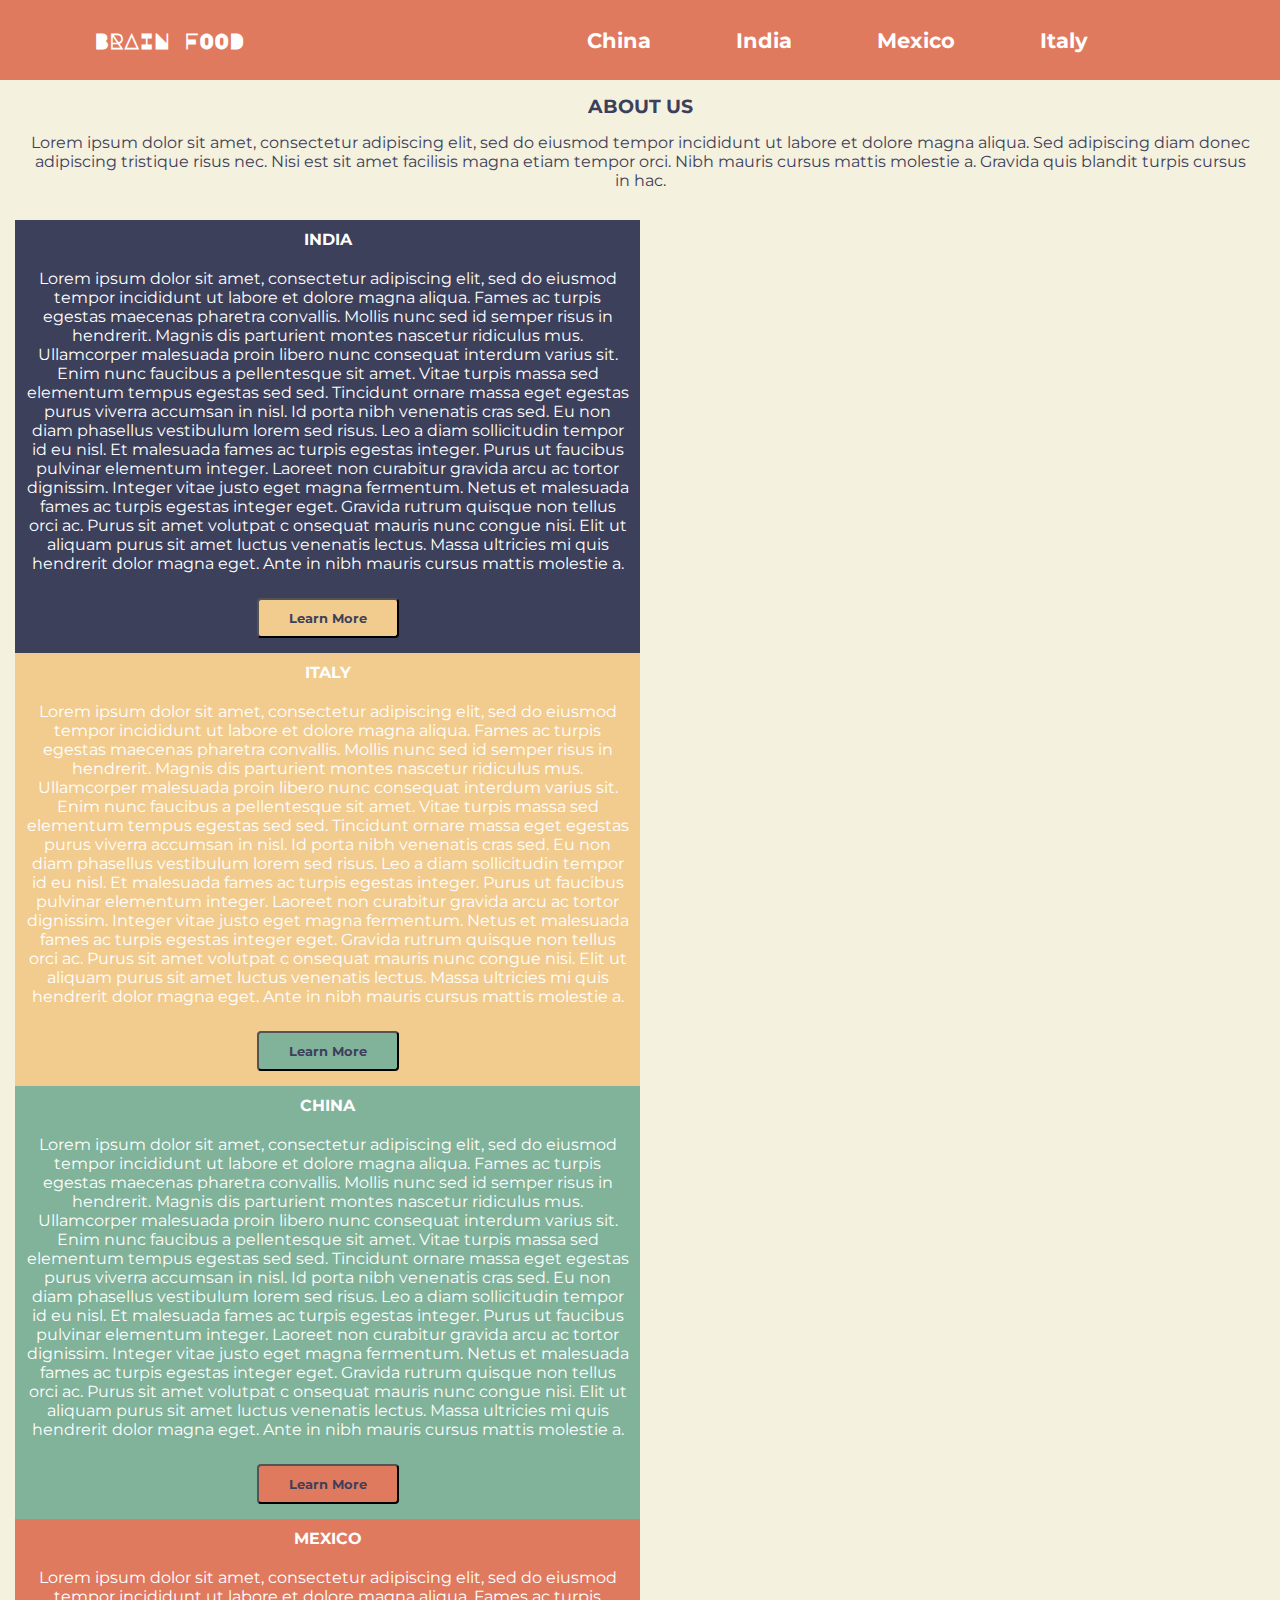
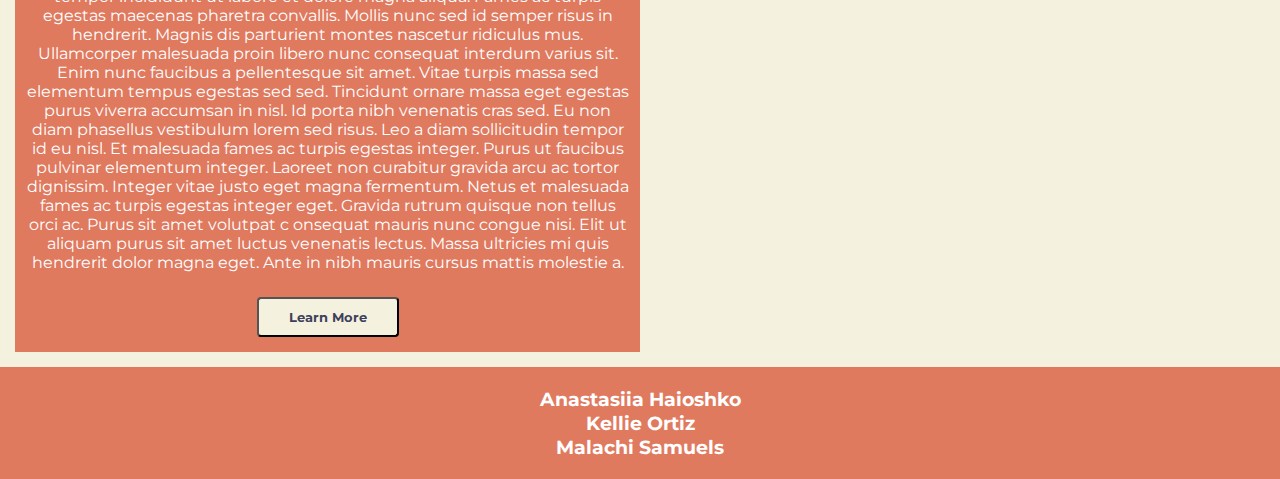
==== commit d82bbae2: "Image Responsiveness Patched Layout changed from flex to grid." ====
--- a/index.html
+++ b/index.html
@@ -40,121 +40,101 @@
         </section>
     
         <section id="tiles">
-            <div class="col-left">
-            <!--Each tile set of text and images have a row-->
-                <div class="row-1">
-                    <div id="food-tile-india">
-                        <h4>INDIA</h4>
-                        <p>Lorem ipsum dolor sit amet, consectetur adipiscing elit, 
-                        sed do eiusmod tempor incididunt ut labore et dolore magna aliqua. 
-                        Fames ac turpis egestas maecenas pharetra convallis. 
-                        Mollis nunc sed id semper risus in hendrerit. Magnis dis 
-                        parturient montes nascetur ridiculus mus. Ullamcorper malesuada proin libero 
-                        nunc consequat interdum varius sit. Enim nunc faucibus a 
-                        pellentesque sit amet. Vitae turpis massa sed elementum tempus egestas sed sed. 
-                        Tincidunt ornare massa eget egestas purus viverra accumsan in nisl. Id porta nibh venenatis cras sed. 
-                        Eu non diam phasellus vestibulum lorem sed risus. Leo a diam sollicitudin 
-                        tempor id eu nisl. Et malesuada fames ac turpis egestas integer. Purus ut faucibus 
-                        pulvinar elementum integer. Laoreet non curabitur gravida arcu ac tortor dignissim. 
-                        Integer vitae justo eget magna fermentum. Netus et malesuada fames ac turpis egestas 
-                        integer eget. Gravida rutrum quisque non tellus orci ac. Purus sit amet volutpat c
-                        onsequat mauris nunc congue nisi. Elit ut aliquam purus sit amet luctus venenatis lectus. 
-                        Massa ultricies mi quis hendrerit dolor magna eget. Ante in nibh 
-                        mauris cursus mattis molestie a.</p>
-                        <div class="btn-space"><button class="btn-one"><a href="india.html">Learn More</a></button></div>
-                    </div>
+          <div id="food-tile-india">
+            <h4>INDIA</h4>
+            <p>Lorem ipsum dolor sit amet, consectetur adipiscing elit, 
+              sed do eiusmod tempor incididunt ut labore et dolore magna aliqua. 
+              Fames ac turpis egestas maecenas pharetra convallis. 
+              Mollis nunc sed id semper risus in hendrerit. Magnis dis 
+              parturient montes nascetur ridiculus mus. Ullamcorper malesuada proin libero 
+              nunc consequat interdum varius sit. Enim nunc faucibus a 
+              pellentesque sit amet. Vitae turpis massa sed elementum tempus egestas sed sed. 
+              Tincidunt ornare massa eget egestas purus viverra accumsan in nisl. Id porta nibh venenatis cras sed. 
+              Eu non diam phasellus vestibulum lorem sed risus. Leo a diam sollicitudin 
+              tempor id eu nisl. Et malesuada fames ac turpis egestas integer. Purus ut faucibus 
+              pulvinar elementum integer. Laoreet non curabitur gravida arcu ac tortor dignissim. 
+              Integer vitae justo eget magna fermentum. Netus et malesuada fames ac turpis egestas 
+              integer eget. Gravida rutrum quisque non tellus orci ac. Purus sit amet volutpat c
+              onsequat mauris nunc congue nisi. Elit ut aliquam purus sit amet luctus venenatis lectus. 
+              Massa ultricies mi quis hendrerit dolor magna eget. Ante in nibh 
+              mauris cursus mattis molestie a.</p>
+            <div class="btn-space"><button class="btn-one"><a href="india.html">Learn More</a></button></div>
+          </div>
+          <div id="img-tile-india">
 
-                    <div id="img-tile-india">
-                        <figure><img src="https://images.unsplash.com/photo-1635857605025-def0c23efc29?ixlib=rb-1.2.1&ixid=MnwxMjA3fDB8MHxwaG90by1wYWdlfHx8fGVufDB8fHx8&auto=format&fit=crop&w=687&q=80"></figure>
-                    </div>
-                </div>
-                <div class="row-2">
+          </div>
 
-                <div id="food-tile-italy">
-                        <h4>ITALY</h4>
-                        <p>Lorem ipsum dolor sit amet, consectetur adipiscing elit, 
-                        sed do eiusmod tempor incididunt ut labore et dolore magna aliqua. 
-                        Fames ac turpis egestas maecenas pharetra convallis. 
-                        Mollis nunc sed id semper risus in hendrerit. Magnis dis 
-                        parturient montes nascetur ridiculus mus. Ullamcorper malesuada proin libero 
-                        nunc consequat interdum varius sit. Enim nunc faucibus a 
-                        pellentesque sit amet. Vitae turpis massa sed elementum tempus egestas sed sed. 
-                        Tincidunt ornare massa eget egestas purus viverra accumsan in nisl. Id porta nibh venenatis cras sed. 
-                        Eu non diam phasellus vestibulum lorem sed risus. Leo a diam sollicitudin 
-                        tempor id eu nisl. Et malesuada fames ac turpis egestas integer. Purus ut faucibus 
-                        pulvinar elementum integer. Laoreet non curabitur gravida arcu ac tortor dignissim. 
-                        Integer vitae justo eget magna fermentum. Netus et malesuada fames ac turpis egestas 
-                        integer eget. Gravida rutrum quisque non tellus orci ac. Purus sit amet volutpat c
-                        onsequat mauris nunc congue nisi. Elit ut aliquam purus sit amet luctus venenatis lectus. 
-                        Massa ultricies mi quis hendrerit dolor magna eget. Ante in nibh 
-                        mauris cursus mattis molestie a.</p>
-                        <div class="btn-space"><button class="btn-two"><a href="italy.html">Learn More</a></button></div>
-                    </div>
+          <div id="food-tile-italy">
+            <h4>ITALY</h4>
+            <p>Lorem ipsum dolor sit amet, consectetur adipiscing elit, 
+              sed do eiusmod tempor incididunt ut labore et dolore magna aliqua. 
+              Fames ac turpis egestas maecenas pharetra convallis. 
+              Mollis nunc sed id semper risus in hendrerit. Magnis dis 
+              parturient montes nascetur ridiculus mus. Ullamcorper malesuada proin libero 
+              nunc consequat interdum varius sit. Enim nunc faucibus a 
+              pellentesque sit amet. Vitae turpis massa sed elementum tempus egestas sed sed. 
+              Tincidunt ornare massa eget egestas purus viverra accumsan in nisl. Id porta nibh venenatis cras sed. 
+              Eu non diam phasellus vestibulum lorem sed risus. Leo a diam sollicitudin 
+              tempor id eu nisl. Et malesuada fames ac turpis egestas integer. Purus ut faucibus 
+              pulvinar elementum integer. Laoreet non curabitur gravida arcu ac tortor dignissim. 
+              Integer vitae justo eget magna fermentum. Netus et malesuada fames ac turpis egestas 
+              integer eget. Gravida rutrum quisque non tellus orci ac. Purus sit amet volutpat c
+              onsequat mauris nunc congue nisi. Elit ut aliquam purus sit amet luctus venenatis lectus. 
+              Massa ultricies mi quis hendrerit dolor magna eget. Ante in nibh 
+              mauris cursus mattis molestie a.</p>
+            <div class="btn-space"><button class="btn-two"><a href="italy.html">Learn More</a></button></div>
+          </div>
+          <div id="img-tile-italy">
+            <!--<figure><img src="https://images.unsplash.com/photo-1635857605025-def0c23efc29?ixlib=rb-1.2.1&ixid=MnwxMjA3fDB8MHxwaG90by1wYWdlfHx8fGVufDB8fHx8&auto=format&fit=crop&w=687&q=80"></figure>-->
+          </div> 
 
-                    <div id="img-tile-italy">
-                        <figure><img src="https://images.unsplash.com/photo-1635857605025-def0c23efc29?ixlib=rb-1.2.1&ixid=MnwxMjA3fDB8MHxwaG90by1wYWdlfHx8fGVufDB8fHx8&auto=format&fit=crop&w=687&q=80"></figure>
-                    </div> 
-                </div>
-        </div>
-            <div class="col-right">
-                <div class="row-3">
+          <div id="food-tile-china">
+            <h4>CHINA</h4>
+            <p>Lorem ipsum dolor sit amet, consectetur adipiscing elit, 
+              sed do eiusmod tempor incididunt ut labore et dolore magna aliqua. 
+              Fames ac turpis egestas maecenas pharetra convallis. 
+              Mollis nunc sed id semper risus in hendrerit. Magnis dis 
+              parturient montes nascetur ridiculus mus. Ullamcorper malesuada proin libero 
+              nunc consequat interdum varius sit. Enim nunc faucibus a 
+              pellentesque sit amet. Vitae turpis massa sed elementum tempus egestas sed sed. 
+              Tincidunt ornare massa eget egestas purus viverra accumsan in nisl. Id porta nibh venenatis cras sed. 
+              Eu non diam phasellus vestibulum lorem sed risus. Leo a diam sollicitudin 
+              tempor id eu nisl. Et malesuada fames ac turpis egestas integer. Purus ut faucibus 
+              pulvinar elementum integer. Laoreet non curabitur gravida arcu ac tortor dignissim. 
+              Integer vitae justo eget magna fermentum. Netus et malesuada fames ac turpis egestas 
+              integer eget. Gravida rutrum quisque non tellus orci ac. Purus sit amet volutpat c
+              onsequat mauris nunc congue nisi. Elit ut aliquam purus sit amet luctus venenatis lectus. 
+              Massa ultricies mi quis hendrerit dolor magna eget. Ante in nibh 
+              mauris cursus mattis molestie a.</p>
+            <div class="btn-space"><button class="btn-three"><a href="china.html">Learn More</a></button></div>
+          </div>
+          <div id="img-tile-china">
+            <!--<figure><img src="https://images.unsplash.com/photo-1635856415210-7f375450dff3?ixlib=rb-1.2.1&ixid=MnwxMjA3fDB8MHxwaG90by1wYWdlfHx8fGVufDB8fHx8&auto=format&fit=crop&w=735&q=80"></figure>-->
+          </div>
 
-                    <div id="food-tile-china">
-                        <h4>CHINA</h4>
-                        <p>Lorem ipsum dolor sit amet, consectetur adipiscing elit, 
-                        sed do eiusmod tempor incididunt ut labore et dolore magna aliqua. 
-                        Fames ac turpis egestas maecenas pharetra convallis. 
-                        Mollis nunc sed id semper risus in hendrerit. Magnis dis 
-                        parturient montes nascetur ridiculus mus. Ullamcorper malesuada proin libero 
-                        nunc consequat interdum varius sit. Enim nunc faucibus a 
-                        pellentesque sit amet. Vitae turpis massa sed elementum tempus egestas sed sed. 
-                        Tincidunt ornare massa eget egestas purus viverra accumsan in nisl. Id porta nibh venenatis cras sed. 
-                        Eu non diam phasellus vestibulum lorem sed risus. Leo a diam sollicitudin 
-                        tempor id eu nisl. Et malesuada fames ac turpis egestas integer. Purus ut faucibus 
-                        pulvinar elementum integer. Laoreet non curabitur gravida arcu ac tortor dignissim. 
-                        Integer vitae justo eget magna fermentum. Netus et malesuada fames ac turpis egestas 
-                        integer eget. Gravida rutrum quisque non tellus orci ac. Purus sit amet volutpat c
-                        onsequat mauris nunc congue nisi. Elit ut aliquam purus sit amet luctus venenatis lectus. 
-                        Massa ultricies mi quis hendrerit dolor magna eget. Ante in nibh 
-                        mauris cursus mattis molestie a.</p>
-                        <div class="btn-space"><button class="btn-three"><a href="china.html">Learn More</a></button></div>
-                    </div>
-
-                    <div id="img-tile-china">
-                        <figure><img src="https://images.unsplash.com/photo-1635857605025-def0c23efc29?ixlib=rb-1.2.1&ixid=MnwxMjA3fDB8MHxwaG90by1wYWdlfHx8fGVufDB8fHx8&auto=format&fit=crop&w=687&q=80"></figure>
-                    </div>
-                    
-                </div>
-                <div class="row-4">
-
-
-                    <div id="food-tile-mexico">
-                        <h4>MEXICO</h4>
-                        <p>Lorem ipsum dolor sit amet, consectetur adipiscing elit, 
-                        sed do eiusmod tempor incididunt ut labore et dolore magna aliqua. 
-                        Fames ac turpis egestas maecenas pharetra convallis. 
-                        Mollis nunc sed id semper risus in hendrerit. Magnis dis 
-                        parturient montes nascetur ridiculus mus. Ullamcorper malesuada proin libero 
-                        nunc consequat interdum varius sit. Enim nunc faucibus a 
-                        pellentesque sit amet. Vitae turpis massa sed elementum tempus egestas sed sed. 
-                        Tincidunt ornare massa eget egestas purus viverra accumsan in nisl. Id porta nibh venenatis cras sed. 
-                        Eu non diam phasellus vestibulum lorem sed risus. Leo a diam sollicitudin 
-                        tempor id eu nisl. Et malesuada fames ac turpis egestas integer. Purus ut faucibus 
-                        pulvinar elementum integer. Laoreet non curabitur gravida arcu ac tortor dignissim. 
-                        Integer vitae justo eget magna fermentum. Netus et malesuada fames ac turpis egestas 
-                        integer eget. Gravida rutrum quisque non tellus orci ac. Purus sit amet volutpat c
-                        onsequat mauris nunc congue nisi. Elit ut aliquam purus sit amet luctus venenatis lectus. 
-                        Massa ultricies mi quis hendrerit dolor magna eget. Ante in nibh 
-                        mauris cursus mattis molestie a.</p>
-                        <div class="btn-space"><button class="btn-four"><a href="mexico.html">Learn More</a></button></div>
-                    </div>
-
-                    <div id="img-tile-mexico">
-                        <figure><img src="https://images.unsplash.com/photo-1635857605025-def0c23efc29?ixlib=rb-1.2.1&ixid=MnwxMjA3fDB8MHxwaG90by1wYWdlfHx8fGVufDB8fHx8&auto=format&fit=crop&w=687&q=80"></figure>
-                    </div>
- 
-                </div>
-            </div>
+          <div id="food-tile-mexico">
+            <h4>MEXICO</h4>
+            <p>Lorem ipsum dolor sit amet, consectetur adipiscing elit, 
+              sed do eiusmod tempor incididunt ut labore et dolore magna aliqua. 
+              Fames ac turpis egestas maecenas pharetra convallis. 
+              Mollis nunc sed id semper risus in hendrerit. Magnis dis 
+              parturient montes nascetur ridiculus mus. Ullamcorper malesuada proin libero 
+              nunc consequat interdum varius sit. Enim nunc faucibus a 
+              pellentesque sit amet. Vitae turpis massa sed elementum tempus egestas sed sed. 
+              Tincidunt ornare massa eget egestas purus viverra accumsan in nisl. Id porta nibh venenatis cras sed. 
+              Eu non diam phasellus vestibulum lorem sed risus. Leo a diam sollicitudin 
+              tempor id eu nisl. Et malesuada fames ac turpis egestas integer. Purus ut faucibus 
+              pulvinar elementum integer. Laoreet non curabitur gravida arcu ac tortor dignissim. 
+              Integer vitae justo eget magna fermentum. Netus et malesuada fames ac turpis egestas 
+              integer eget. Gravida rutrum quisque non tellus orci ac. Purus sit amet volutpat c
+              onsequat mauris nunc congue nisi. Elit ut aliquam purus sit amet luctus venenatis lectus. 
+              Massa ultricies mi quis hendrerit dolor magna eget. Ante in nibh 
+              mauris cursus mattis molestie a.</p>
+            <div class="btn-space"><button class="btn-four"><a href="mexico.html">Learn More</a></button></div>
+          </div>
+          <div id="img-tile-mexico">
+            <!--<figure><img src="https://images.unsplash.com/photo-1635856415210-7f375450dff3?ixlib=rb-1.2.1&ixid=MnwxMjA3fDB8MHxwaG90by1wYWdlfHx8fGVufDB8fHx8&auto=format&fit=crop&w=735&q=80"></figure>-->
+          </div>
         </section>
     </main>
 
--- a/css/style.css
+++ b/css/style.css
@@ -1,5 +1,21 @@
 /*Fonts Import*/
 @import url('https://fonts.googleapis.com/css2?family=Major+Mono+Display&family=Montserrat&display=swap');
+
+/*ALL IMAGES STYLE*/
+/* ================= Use Border Box model ================= */
+html {
+    box-sizing: border-box;
+  }
+  *, *:before, *:after {
+    box-sizing: inherit;
+  }
+  
+  /* ================= Basic Responsive Images and Video ================= */
+  img,video{
+    width: auto;
+    height: auto;
+    max-width: 100%;
+  }
 
 /*NAV*/
 *{
@@ -76,17 +92,7 @@
 .about p{
     padding: 15px;
 }
-#tiles{
-    padding-bottom: 15px;
-}
-#tiles p, h4{
-    color:white;
-    text-align: center;
-    padding: 10px;
-}
-#tiles h4{
-    font-weight: bold;
-}
+
 button > a{
     color: #3D405B;
     text-decoration: none;
@@ -121,42 +127,47 @@
     border-radius: 4px;
     padding: 10px;
 }
-/*ALL IMAGES STYLE*/
-figure > img{
-    width:600px;
-    height:300px;
+#tiles{
+  padding-bottom: 15px;
+  padding-left: 15px;
+  padding-right: 15px;
+  display:grid;
+  grid-auto-rows: minmax(300px, auto); 
+}
+#tiles p, h4{
+    color:white;
+    text-align: center;
+    padding: 10px;
+}
+#tiles h4{
+    font-weight: bold;
 }
 #food-tile-india{
     background-color: #3D405B;
-    width: 50%;
 }
 #img-tile-india{
-    width: 50%;
+  background-image: url(https://images.unsplash.com/photo-1635859335886-92da36c2de3f?ixlib=rb-1.2.1&ixid=MnwxMjA3fDB8MHxwaG90by1wYWdlfHx8fGVufDB8fHx8&auto=format&fit=crop&w=687&q=80);
+/*   min-height: 400px; */
 }
 #food-tile-italy{
     background-color: #F2CC8F;
-    width: 50%;
 }
 #img-tile-italy{
-    width: 50%;
+    background-image: url(https://images.unsplash.com/photo-1635859335886-92da36c2de3f?ixlib=rb-1.2.1&ixid=MnwxMjA3fDB8MHxwaG90by1wYWdlfHx8fGVufDB8fHx8&auto=format&fit=crop&w=687&q=80);
 }
 #food-tile-china{
     background-color: #81B29A;
-    width: 50%;
 }
 #img-tile-china{
-    width: 50%;
+    background-image: url(https://images.unsplash.com/photo-1635859335886-92da36c2de3f?ixlib=rb-1.2.1&ixid=MnwxMjA3fDB8MHxwaG90by1wYWdlfHx8fGVufDB8fHx8&auto=format&fit=crop&w=687&q=80);
 }
 #food-tile-mexico{
     background-color: #E07A5F;
-    width: 50%;
 }
 #img-tile-mexico{
-    width: 50%;
-}
-.row-1, .row-2, .row-3, .row-4{
-    display: flex;
-}
+    background-image: url(https://images.unsplash.com/photo-1635859335886-92da36c2de3f?ixlib=rb-1.2.1&ixid=MnwxMjA3fDB8MHxwaG90by1wYWdlfHx8fGVufDB8fHx8&auto=format&fit=crop&w=687&q=80);
+}
+
 /*FOOTER*/
 .proj-contribute{
     background-color: #E07A5F;
@@ -173,16 +184,18 @@
 /*SEPARATE TILE PAGES*/
 .d-tile{
     background-color: #F4F1DE;
+    padding-bottom: 100px;
   
 }
 .about p{
     color:  #3D405B;
 }
-.row{
-    display: flex;
-    padding-bottom: 15px;
-    justify-content: center;
-    align-items: center;
+.t-intro{
+  padding-bottom: 15px;
+  padding-left: 15px;
+  padding-right: 15px;
+  display:grid;
+  grid-auto-rows: minmax(300px, auto);
 }
 /*CHINA*/
 .food-tile-two-china h1, p{
@@ -194,32 +207,28 @@
 }
 .food-tile-two-china{
     background-color: #3D405B;
-    width: 50%;
-    flex: 1;
 }
 .img-tile-two-china{
-    flex: 1;
-    width: 50%;
+    background-image: url(https://images.unsplash.com/photo-1635859335886-92da36c2de3f?ixlib=rb-1.2.1&ixid=MnwxMjA3fDB8MHxwaG90by1wYWdlfHx8fGVufDB8fHx8&auto=format&fit=crop&w=687&q=80);
 }
 .more-info{
-    padding-bottom: 15px;
+    padding-top: 50px;
+    padding-bottom: 50px;
+    padding-left: 15px;
+    padding-right: 15px;
     display: flex;
     justify-content: center;
     align-items: center;
 }
+#info-text-china p{
+    color: white;
+    text-align: center;
+    padding-top: 50px;
+    padding-bottom: 50px;
+    background-color: #F2CC8F;
+}
 #info-text-china{
-    /*display: flex;
-    justify-content: center;
-    align-items: center; */
     width: 50%;
-}
-#info-text-china p{
-    color: white;
-    text-align: center;
-    padding-left: 15px;
-    padding-right: 15px;
-    padding-top: 15px;
-    background-color: #F2CC8F;
 }
 /*INDIA*/
 .food-tile-two-india h1, p{
@@ -230,24 +239,13 @@
     padding-right: 15px;
 }
 .food-tile-two-india{
-    background-color: #F2CC8F;
-    width: 50%;
-    flex: 1;
+    background-color: #F2CC8F; 
 }
 .img-tile-two-india{
-    flex: 1;
-    width: 50%;
-}
-.more-info{
-    padding-bottom: 15px;
-    display: flex;
-    justify-content: center;
-    align-items: center;
-}
+    background-image: url(https://images.unsplash.com/photo-1635859335886-92da36c2de3f?ixlib=rb-1.2.1&ixid=MnwxMjA3fDB8MHxwaG90by1wYWdlfHx8fGVufDB8fHx8&auto=format&fit=crop&w=687&q=80);
+}
+
 #info-text-india{
-    /*display: flex;
-    justify-content: center;
-    align-items: center; */
     width: 50%;
 }
 #info-text-india p{
@@ -267,24 +265,13 @@
     padding-right: 15px;
 }
 .food-tile-two-italy{
-    background-color: #F2CC8F;
-    width: 50%;
-    flex: 1;
+    background-color: #F2CC8F; 
 }
 .img-tile-two-italy{
-    flex: 1;
-    width: 50%;
-}
-.more-info{
-    padding-bottom: 15px;
-    display: flex;
-    justify-content: center;
-    align-items: center;
-}
+    background-image: url(https://images.unsplash.com/photo-1635859335886-92da36c2de3f?ixlib=rb-1.2.1&ixid=MnwxMjA3fDB8MHxwaG90by1wYWdlfHx8fGVufDB8fHx8&auto=format&fit=crop&w=687&q=80);
+}
+
 #info-text-italy{
-    /*display: flex;
-    justify-content: center;
-    align-items: center; */
     width: 50%;
 }
 #info-text-italy p{
@@ -305,61 +292,30 @@
 }
 .food-tile-two-mex{
     background-color: #3D405B;
+}
+.img-tile-two-mex{
+    background-image: url(https://images.unsplash.com/photo-1635859335886-92da36c2de3f?ixlib=rb-1.2.1&ixid=MnwxMjA3fDB8MHxwaG90by1wYWdlfHx8fGVufDB8fHx8&auto=format&fit=crop&w=687&q=80);
+}
+#info-text-mex p{
+    color: white;
+    text-align: center;
+    padding-top: 50px;
+    padding-bottom: 50px;
+    background-color: #F2CC8F;
+}
+#info-text-mex{
     width: 50%;
-    flex: 1;
-}
-.img-tile-two-mex{
-    flex: 1;
-    width: 50%;
-}
-.more-info{
-    padding-bottom: 15px;
-    display: flex;
-    justify-content: center;
-    align-items: center;
-}
-#info-text-mex{
-    /*display: flex;
-    justify-content: center;
-    align-items: center; */
-    width: 50%;
-}
-#info-text-mex p{
-    color: white;
-    text-align: center;
-    padding-left: 15px;
-    padding-right: 15px;
-    padding-top: 15px;
-    background-color: #F2CC8F;
-}
-
-
-
-
-
-
-
-
-
-
-
-
-
-
-
-
-
-
-
-
-
-
-
-
-
-
-
-
+}
+
+
+@media screen and (min-width: 800px){
+    #tiles{
+      grid-template-columns: repeat(2,1fr );
+    }
+    .t-intro{
+      grid-template-columns: repeat(2,1fr );
+    }
+  }
 
 /*MOBILE*/
 @media screen and (max-width: 768px){
@@ -420,7 +376,5 @@
         transform: translateY(-8px) rotate(-45deg);
     }
     /*HOME*/
-    .row-1, .row-2, .row-3, .row-4{
-        display: block;
-    }
+    
 }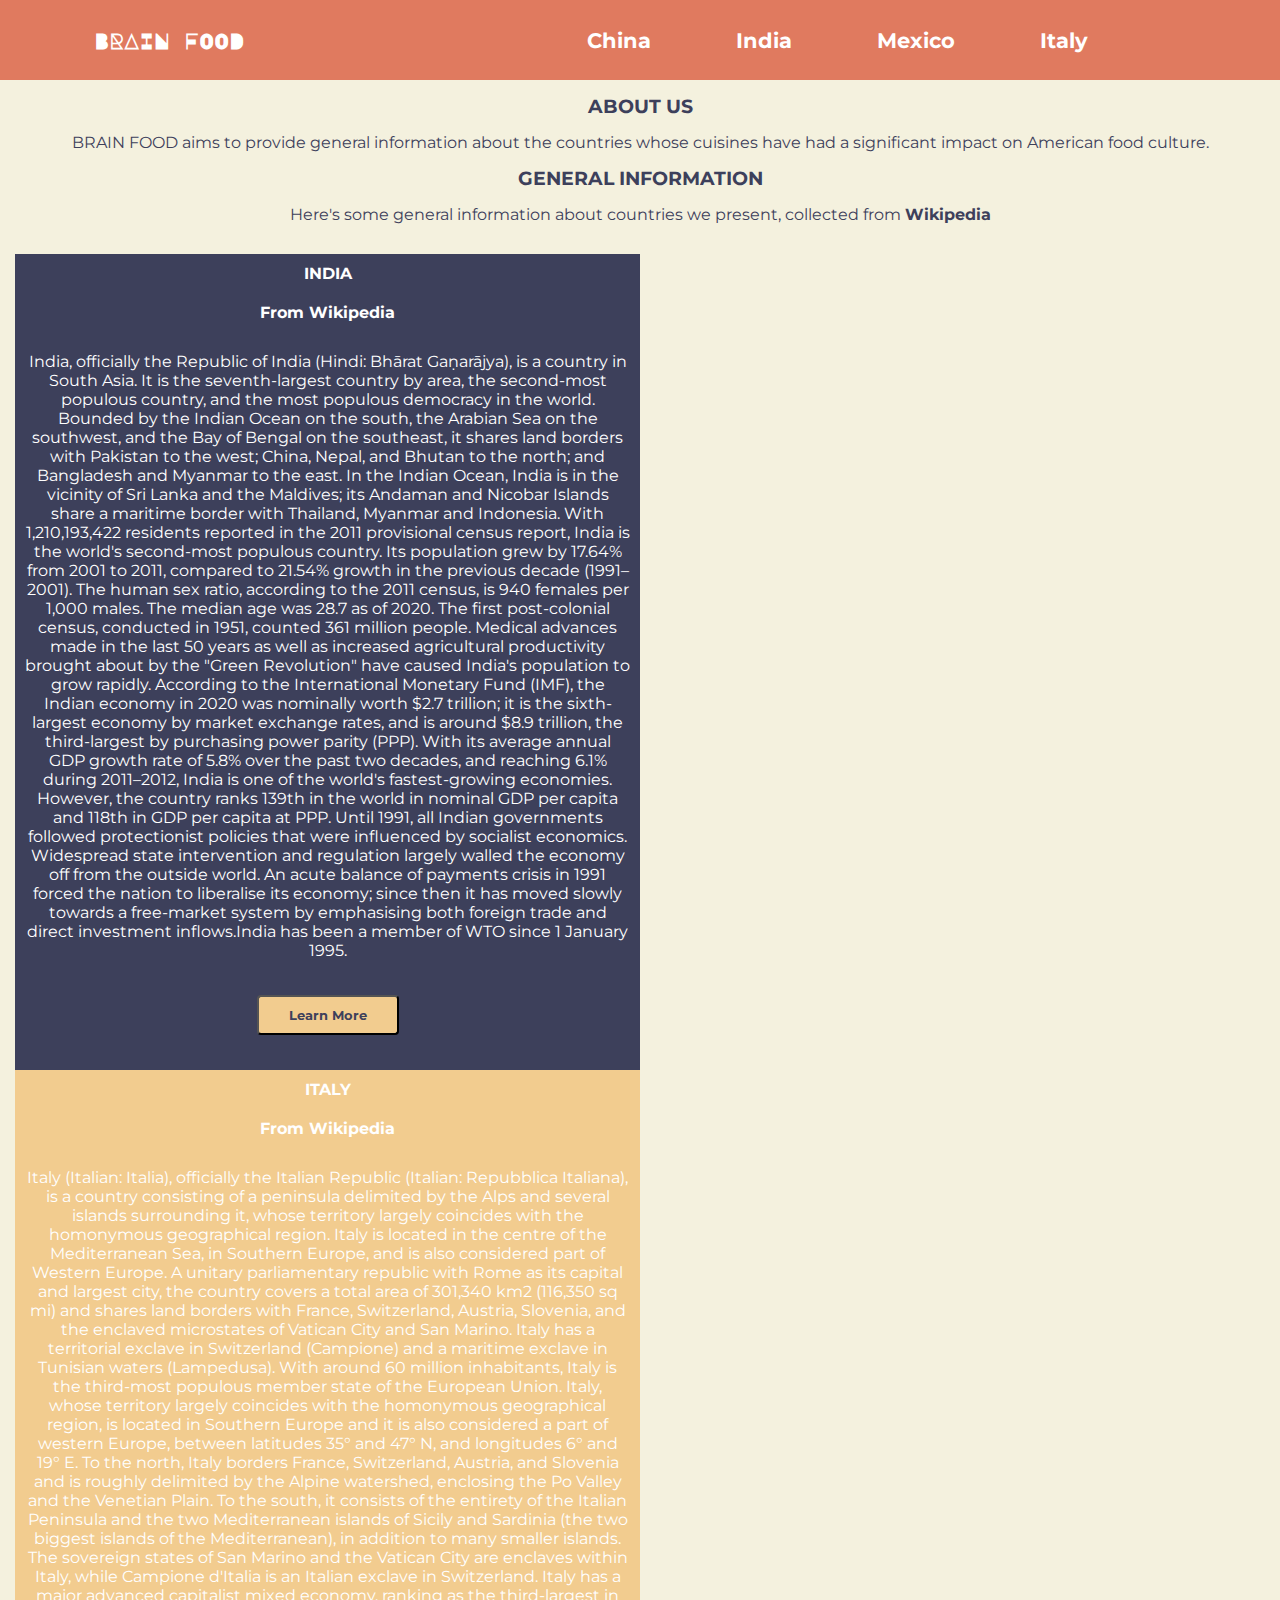
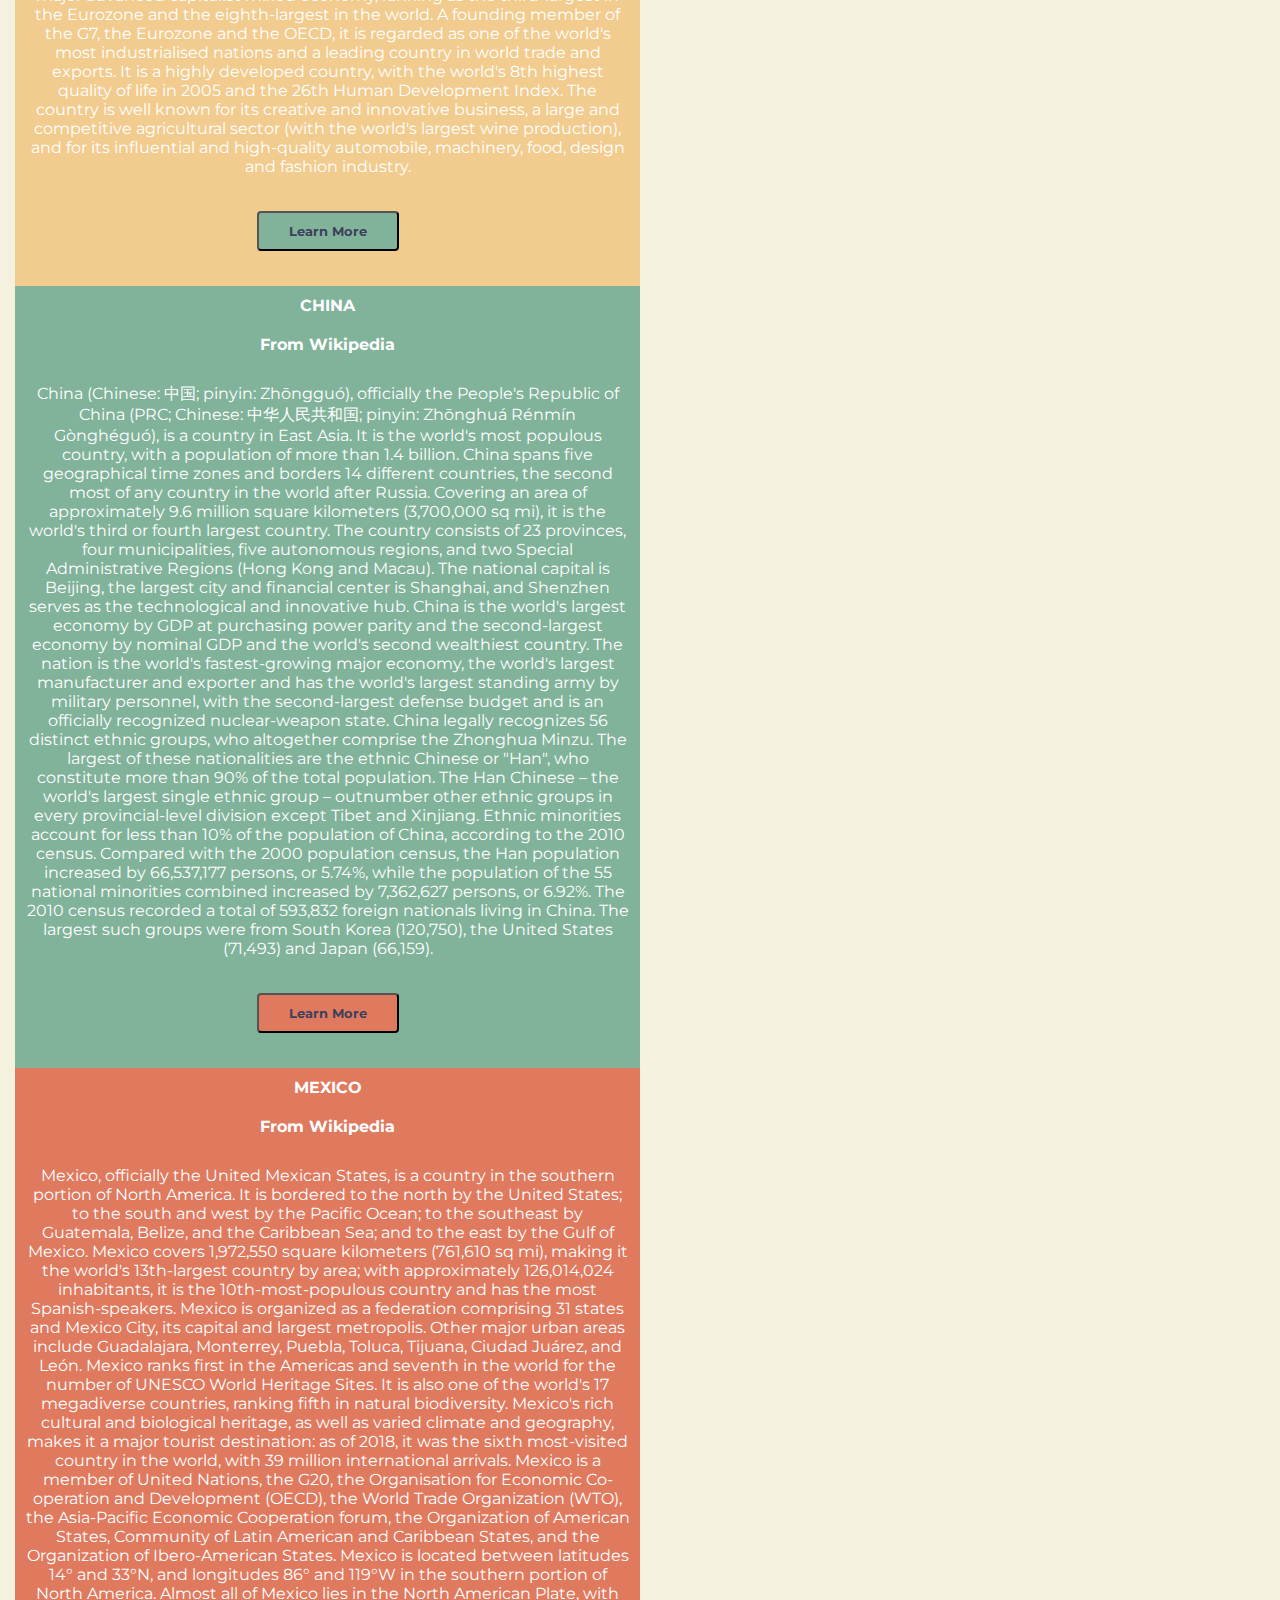
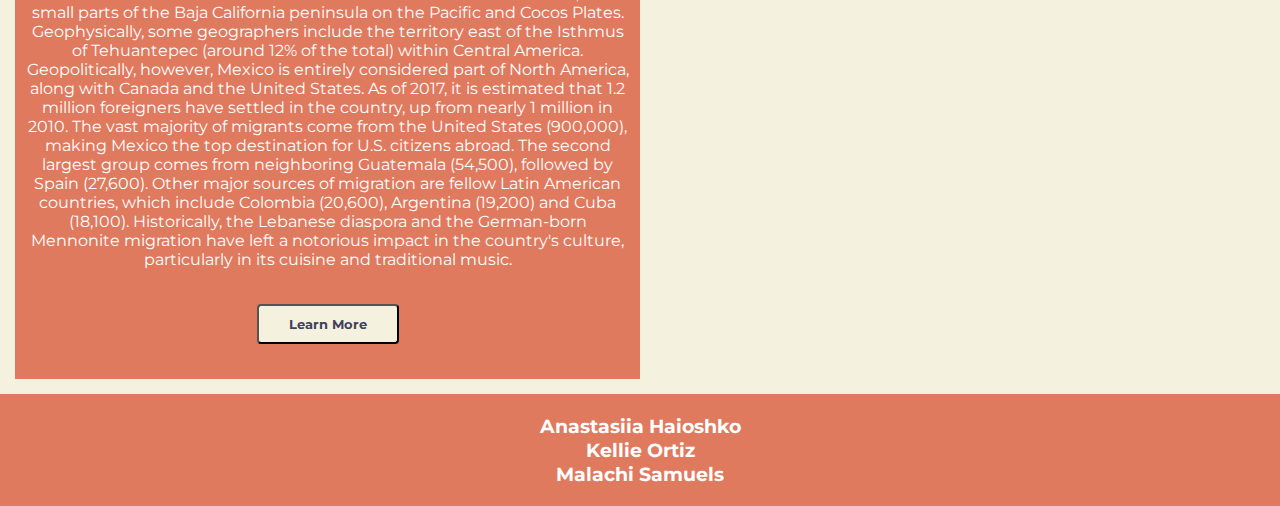
==== commit 8b1b0932: "all content added" ====
--- a/index.html
+++ b/index.html
@@ -34,102 +34,128 @@
         <section class="about">
         <!--Mission Statement-->
             <h3>ABOUT US</h3>
-            <p>Lorem ipsum dolor sit amet, consectetur adipiscing elit, sed do eiusmod tempor incididunt ut labore et dolore magna aliqua. 
-            Sed adipiscing diam donec adipiscing tristique risus nec. Nisi est sit amet facilisis magna etiam tempor orci. 
-            Nibh mauris cursus mattis molestie a. Gravida quis blandit turpis cursus in hac.</p>
+            <p>BRAIN FOOD aims to provide general information about the countries whose cuisines have had a significant impact on American food culture.</p>
+
+            <h3> GENERAL INFORMATION </h3>
+            <p> Here's some general information about countries we present, collected from <a href="https://en.wikipedia.org/wiki/Main_Page" class = "credit-wiki" target = "_blank">Wikipedia</a></p>
         </section>
     
         <section id="tiles">
           <div id="food-tile-india">
             <h4>INDIA</h4>
-            <p>Lorem ipsum dolor sit amet, consectetur adipiscing elit, 
-              sed do eiusmod tempor incididunt ut labore et dolore magna aliqua. 
-              Fames ac turpis egestas maecenas pharetra convallis. 
-              Mollis nunc sed id semper risus in hendrerit. Magnis dis 
-              parturient montes nascetur ridiculus mus. Ullamcorper malesuada proin libero 
-              nunc consequat interdum varius sit. Enim nunc faucibus a 
-              pellentesque sit amet. Vitae turpis massa sed elementum tempus egestas sed sed. 
-              Tincidunt ornare massa eget egestas purus viverra accumsan in nisl. Id porta nibh venenatis cras sed. 
-              Eu non diam phasellus vestibulum lorem sed risus. Leo a diam sollicitudin 
-              tempor id eu nisl. Et malesuada fames ac turpis egestas integer. Purus ut faucibus 
-              pulvinar elementum integer. Laoreet non curabitur gravida arcu ac tortor dignissim. 
-              Integer vitae justo eget magna fermentum. Netus et malesuada fames ac turpis egestas 
-              integer eget. Gravida rutrum quisque non tellus orci ac. Purus sit amet volutpat c
-              onsequat mauris nunc congue nisi. Elit ut aliquam purus sit amet luctus venenatis lectus. 
-              Massa ultricies mi quis hendrerit dolor magna eget. Ante in nibh 
-              mauris cursus mattis molestie a.</p>
+            <p><a href = "https://en.wikipedia.org/wiki/India" class = "credit-link" target="_blank"> From Wikipedia</a></p>
+            <p>India, officially the Republic of India (Hindi: Bhārat Gaṇarājya), is a country in South Asia. It is the 
+              seventh-largest country by area, the second-most populous country, and the most populous democracy in the world. 
+              Bounded by the Indian Ocean on the south, the Arabian Sea on the southwest, and the Bay of Bengal on the 
+              southeast, it shares land borders with Pakistan to the west; China, Nepal, and Bhutan to the north; and 
+              Bangladesh and Myanmar to the east. In the Indian Ocean, India is in the vicinity of Sri Lanka and the 
+              Maldives; its Andaman and Nicobar Islands share a maritime border with Thailand, Myanmar and Indonesia. 
+              With 1,210,193,422 residents reported in the 2011 provisional census report, India is the world's second-most populous 
+              country. Its population grew by 17.64% from 2001 to 2011, compared to 21.54% growth in the previous decade 
+              (1991–2001). The human sex ratio, according to the 2011 census, is 940 females per 1,000 males. The median age was 
+              28.7 as of 2020. The first post-colonial census, conducted in 1951, counted 361 million people. Medical advances 
+              made in the last 50 years as well as increased agricultural productivity brought about by the "Green Revolution" 
+              have caused India's population to grow rapidly. According to the International Monetary Fund (IMF), the Indian economy in 2020 was nominally worth 
+              $2.7 trillion; it is the sixth-largest economy by market exchange rates, and is around $8.9 trillion, 
+              the third-largest by purchasing power parity (PPP). With its average annual GDP growth rate of 5.8% over 
+              the past two decades, and reaching 6.1% during 2011–2012, India is one of the world's fastest-growing economies.
+              However, the country ranks 139th in the world in nominal GDP per capita and 118th in GDP per capita at PPP.
+              Until 1991, all Indian governments followed protectionist policies that were influenced by socialist economics. 
+              Widespread state intervention and regulation largely walled the economy off from the outside world. 
+              An acute balance of payments crisis in 1991 forced the nation to liberalise its economy; 
+              since then it has moved slowly towards a free-market system by emphasising both foreign trade and direct 
+              investment inflows.India has been a member of WTO since 1 January 1995.</p>
             <div class="btn-space"><button class="btn-one"><a href="india.html">Learn More</a></button></div>
           </div>
           <div id="img-tile-india">
-
+            
           </div>
 
           <div id="food-tile-italy">
             <h4>ITALY</h4>
-            <p>Lorem ipsum dolor sit amet, consectetur adipiscing elit, 
-              sed do eiusmod tempor incididunt ut labore et dolore magna aliqua. 
-              Fames ac turpis egestas maecenas pharetra convallis. 
-              Mollis nunc sed id semper risus in hendrerit. Magnis dis 
-              parturient montes nascetur ridiculus mus. Ullamcorper malesuada proin libero 
-              nunc consequat interdum varius sit. Enim nunc faucibus a 
-              pellentesque sit amet. Vitae turpis massa sed elementum tempus egestas sed sed. 
-              Tincidunt ornare massa eget egestas purus viverra accumsan in nisl. Id porta nibh venenatis cras sed. 
-              Eu non diam phasellus vestibulum lorem sed risus. Leo a diam sollicitudin 
-              tempor id eu nisl. Et malesuada fames ac turpis egestas integer. Purus ut faucibus 
-              pulvinar elementum integer. Laoreet non curabitur gravida arcu ac tortor dignissim. 
-              Integer vitae justo eget magna fermentum. Netus et malesuada fames ac turpis egestas 
-              integer eget. Gravida rutrum quisque non tellus orci ac. Purus sit amet volutpat c
-              onsequat mauris nunc congue nisi. Elit ut aliquam purus sit amet luctus venenatis lectus. 
-              Massa ultricies mi quis hendrerit dolor magna eget. Ante in nibh 
-              mauris cursus mattis molestie a.</p>
+            <p><a href = "https://en.wikipedia.org/wiki/Italy" class = "credit-link" target="_blank"> From Wikipedia</a></p>
+            <p>Italy (Italian: Italia), officially the Italian Republic (Italian: Repubblica Italiana), 
+              is a country consisting of a peninsula delimited by the Alps and several islands surrounding it, 
+              whose territory largely coincides with the homonymous geographical region. 
+              Italy is located in the centre of the Mediterranean Sea, in Southern Europe, 
+              and is also considered part of Western Europe. A unitary parliamentary republic with Rome as its capital 
+              and largest city, the country covers a total area of 301,340 km2 (116,350 sq mi) and shares land borders with 
+              France, Switzerland, Austria, Slovenia, and the enclaved microstates of Vatican City and San Marino. Italy 
+              has a territorial exclave in Switzerland (Campione) and a maritime exclave in Tunisian waters (Lampedusa). 
+              With around 60 million inhabitants, Italy is the third-most populous member state of the European Union.
+              Italy, whose territory largely coincides with the homonymous geographical region, is located in Southern Europe and 
+              it is also considered a part of western Europe, between latitudes 35° and 47° N, and longitudes 6° and 19° E. To the 
+              north, Italy borders France, Switzerland, Austria, and Slovenia and is roughly delimited by the Alpine watershed, 
+              enclosing the Po Valley and the Venetian Plain. To the south, it consists of the entirety of the Italian Peninsula 
+              and the two Mediterranean islands of Sicily and Sardinia (the two biggest islands of the Mediterranean), in addition 
+              to many smaller islands. The sovereign states of San Marino and the Vatican City are enclaves within Italy, 
+              while Campione d'Italia is an Italian exclave in Switzerland. Italy has a major advanced capitalist mixed economy, ranking as the third-largest in the Eurozone and the 
+              eighth-largest in the world. A founding member of the G7, the Eurozone and the OECD, it is regarded as one of the 
+              world's most industrialised nations and a leading country in world trade and exports. It is a highly developed 
+              country, with the world's 8th highest quality of life in 2005 and the 26th Human Development Index. The country is 
+              well known for its creative and innovative business, a large and competitive agricultural sector 
+              (with the world's largest wine production), and for its influential and high-quality automobile, machinery, 
+              food, design and fashion industry.</p>
             <div class="btn-space"><button class="btn-two"><a href="italy.html">Learn More</a></button></div>
           </div>
           <div id="img-tile-italy">
-            <!--<figure><img src="https://images.unsplash.com/photo-1635857605025-def0c23efc29?ixlib=rb-1.2.1&ixid=MnwxMjA3fDB8MHxwaG90by1wYWdlfHx8fGVufDB8fHx8&auto=format&fit=crop&w=687&q=80"></figure>-->
+            
           </div> 
 
           <div id="food-tile-china">
             <h4>CHINA</h4>
-            <p>Lorem ipsum dolor sit amet, consectetur adipiscing elit, 
-              sed do eiusmod tempor incididunt ut labore et dolore magna aliqua. 
-              Fames ac turpis egestas maecenas pharetra convallis. 
-              Mollis nunc sed id semper risus in hendrerit. Magnis dis 
-              parturient montes nascetur ridiculus mus. Ullamcorper malesuada proin libero 
-              nunc consequat interdum varius sit. Enim nunc faucibus a 
-              pellentesque sit amet. Vitae turpis massa sed elementum tempus egestas sed sed. 
-              Tincidunt ornare massa eget egestas purus viverra accumsan in nisl. Id porta nibh venenatis cras sed. 
-              Eu non diam phasellus vestibulum lorem sed risus. Leo a diam sollicitudin 
-              tempor id eu nisl. Et malesuada fames ac turpis egestas integer. Purus ut faucibus 
-              pulvinar elementum integer. Laoreet non curabitur gravida arcu ac tortor dignissim. 
-              Integer vitae justo eget magna fermentum. Netus et malesuada fames ac turpis egestas 
-              integer eget. Gravida rutrum quisque non tellus orci ac. Purus sit amet volutpat c
-              onsequat mauris nunc congue nisi. Elit ut aliquam purus sit amet luctus venenatis lectus. 
-              Massa ultricies mi quis hendrerit dolor magna eget. Ante in nibh 
-              mauris cursus mattis molestie a.</p>
+            <p><a href = "https://en.wikipedia.org/wiki/China" class = "credit-link" target="_blank"> From Wikipedia</a></p>
+            <p>China (Chinese: 中国; pinyin: Zhōngguó), officially the People's Republic of China 
+              (PRC; Chinese: 中华人民共和国; pinyin: Zhōnghuá Rénmín Gònghéguó), is a country in East Asia. It is the world's 
+              most populous country, with a population of more than 1.4 billion. China spans five geographical time zones and 
+              borders 14 different countries, the second most of any country in the world after Russia. Covering an area of 
+              approximately 9.6 million square kilometers (3,700,000 sq mi), it is the world's third or fourth largest country. 
+              The country consists of 23 provinces, four municipalities, five autonomous regions, and two Special Administrative 
+              Regions (Hong Kong and Macau). The national capital is Beijing, the largest city and financial center is Shanghai, 
+              and Shenzhen serves as the technological and innovative hub. China is the world's largest economy by GDP at purchasing power parity and the second-largest economy by nominal 
+              GDP and the world's second wealthiest country. The nation is the world's fastest-growing major economy, the world's 
+              largest manufacturer and exporter and has the world's largest standing army by military personnel, 
+              with the second-largest defense budget and is an officially recognized nuclear-weapon state. China legally recognizes 56 distinct ethnic groups, who altogether comprise the Zhonghua Minzu. 
+              The largest of these nationalities are the ethnic Chinese or "Han", who constitute more than 90% of the 
+              total population. The Han Chinese – the world's largest single ethnic group – outnumber other ethnic groups in 
+              every provincial-level division except Tibet and Xinjiang. Ethnic minorities account for less than 10% of the 
+              population of China, according to the 2010 census. Compared with the 2000 population census, the Han population 
+              increased by 66,537,177 persons, or 5.74%, while the population of the 55 national minorities combined increased 
+              by 7,362,627 persons, or 6.92%. The 2010 census recorded a total of 593,832 foreign nationals living in China. 
+              The largest such groups were from South Korea (120,750), the United States (71,493) and Japan (66,159).</p>
             <div class="btn-space"><button class="btn-three"><a href="china.html">Learn More</a></button></div>
           </div>
           <div id="img-tile-china">
-            <!--<figure><img src="https://images.unsplash.com/photo-1635856415210-7f375450dff3?ixlib=rb-1.2.1&ixid=MnwxMjA3fDB8MHxwaG90by1wYWdlfHx8fGVufDB8fHx8&auto=format&fit=crop&w=735&q=80"></figure>-->
+            
           </div>
 
           <div id="food-tile-mexico">
             <h4>MEXICO</h4>
-            <p>Lorem ipsum dolor sit amet, consectetur adipiscing elit, 
-              sed do eiusmod tempor incididunt ut labore et dolore magna aliqua. 
-              Fames ac turpis egestas maecenas pharetra convallis. 
-              Mollis nunc sed id semper risus in hendrerit. Magnis dis 
-              parturient montes nascetur ridiculus mus. Ullamcorper malesuada proin libero 
-              nunc consequat interdum varius sit. Enim nunc faucibus a 
-              pellentesque sit amet. Vitae turpis massa sed elementum tempus egestas sed sed. 
-              Tincidunt ornare massa eget egestas purus viverra accumsan in nisl. Id porta nibh venenatis cras sed. 
-              Eu non diam phasellus vestibulum lorem sed risus. Leo a diam sollicitudin 
-              tempor id eu nisl. Et malesuada fames ac turpis egestas integer. Purus ut faucibus 
-              pulvinar elementum integer. Laoreet non curabitur gravida arcu ac tortor dignissim. 
-              Integer vitae justo eget magna fermentum. Netus et malesuada fames ac turpis egestas 
-              integer eget. Gravida rutrum quisque non tellus orci ac. Purus sit amet volutpat c
-              onsequat mauris nunc congue nisi. Elit ut aliquam purus sit amet luctus venenatis lectus. 
-              Massa ultricies mi quis hendrerit dolor magna eget. Ante in nibh 
-              mauris cursus mattis molestie a.</p>
+            <p><a href = "https://en.wikipedia.org/wiki/Mexico" class = "credit-link" target="_blank"> From Wikipedia</a></p>
+            <p>Mexico, officially the United Mexican States, is a country in the southern portion of North America. It is bordered 
+              to the north by the United States; to the south and west by the Pacific Ocean; to the southeast by Guatemala, 
+              Belize, and the Caribbean Sea; and to the east by the Gulf of Mexico. Mexico covers 1,972,550 square kilometers 
+              (761,610 sq mi), making it the world's 13th-largest country by area; with approximately 126,014,024 
+              inhabitants, it is the 10th-most-populous country and has the most Spanish-speakers. Mexico is organized as a 
+              federation comprising 31 states and Mexico City, its capital and largest metropolis. Other major urban areas include 
+              Guadalajara, Monterrey, Puebla, Toluca, Tijuana, Ciudad Juárez, and León. Mexico ranks first in the Americas and 
+              seventh in the world for the number of UNESCO World Heritage Sites. It is also one of the world's 17 megadiverse 
+              countries, ranking fifth in natural biodiversity. Mexico's rich cultural and biological heritage, as well as varied 
+              climate and geography, makes it a major tourist destination: as of 2018, it was the sixth most-visited country in 
+              the world, with 39 million international arrivals. Mexico is a member of United Nations, the G20, the Organisation 
+              for Economic Co-operation and Development (OECD), the World Trade Organization (WTO), the Asia-Pacific Economic 
+              Cooperation forum, the Organization of American States, Community of Latin American and Caribbean States, and the 
+              Organization of Ibero-American States. Mexico is located between latitudes 14° and 33°N, and longitudes 86° and 119°W in the southern portion of North 
+              America. Almost all of Mexico lies in the North American Plate, with small parts of the Baja California peninsula 
+              on the Pacific and Cocos Plates. Geophysically, some geographers include the territory east of the Isthmus of 
+              Tehuantepec (around 12% of the total) within Central America. Geopolitically, however, Mexico is entirely considered 
+              part of North America, along with Canada and the United States. As of 2017, it is estimated that 1.2 million foreigners have settled in the country, 
+              up from nearly 1 million in 2010. The vast majority of migrants come from the United States (900,000), 
+              making Mexico the top destination for U.S. citizens abroad. The second largest group comes from neighboring 
+              Guatemala (54,500), followed by Spain (27,600). Other major sources of migration are fellow Latin American 
+              countries, which include Colombia (20,600), Argentina (19,200) and Cuba (18,100). Historically, the Lebanese 
+              diaspora and the German-born Mennonite migration have left a notorious impact in the country's culture, 
+              particularly in its cuisine and traditional music.</p>
             <div class="btn-space"><button class="btn-four"><a href="mexico.html">Learn More</a></button></div>
           </div>
           <div id="img-tile-mexico">
--- a/css/style.css
+++ b/css/style.css
@@ -134,38 +134,63 @@
   display:grid;
   grid-auto-rows: minmax(300px, auto); 
 }
+.credit-link{
+    text-decoration: none;
+    color: white;
+    font-weight: bold;
+}
+.credit-wiki{
+    text-decoration: none;
+    color: #3D405B;
+    font-weight: bold;
+}
+.img-cred{
+    text-decoration: none;
+    color: white;
+    font-weight: bold;
+}
+figure{
+    color: white;
+}
 #tiles p, h4{
     color:white;
     text-align: center;
     padding: 10px;
 }
+#tiles p{
+    padding-bottom: 20px;
+}
 #tiles h4{
     font-weight: bold;
 }
 #food-tile-india{
     background-color: #3D405B;
+    padding-bottom:20px;
 }
 #img-tile-india{
-  background-image: url(https://images.unsplash.com/photo-1635859335886-92da36c2de3f?ixlib=rb-1.2.1&ixid=MnwxMjA3fDB8MHxwaG90by1wYWdlfHx8fGVufDB8fHx8&auto=format&fit=crop&w=687&q=80);
+  background-image: url(https://images.unsplash.com/photo-1524492412937-b28074a5d7da?ixlib=rb-1.2.1&ixid=MnwxMjA3fDB8MHxwaG90by1wYWdlfHx8fGVufDB8fHx8&auto=format&fit=crop&w=1171&q=80);
 /*   min-height: 400px; */
 }
 #food-tile-italy{
     background-color: #F2CC8F;
+    padding-bottom: 20px;
 }
 #img-tile-italy{
-    background-image: url(https://images.unsplash.com/photo-1635859335886-92da36c2de3f?ixlib=rb-1.2.1&ixid=MnwxMjA3fDB8MHxwaG90by1wYWdlfHx8fGVufDB8fHx8&auto=format&fit=crop&w=687&q=80);
+    background-image: url(https://images.unsplash.com/photo-1529260830199-42c24126f198?ixlib=rb-1.2.1&ixid=MnwxMjA3fDB8MHxwaG90by1wYWdlfHx8fGVufDB8fHx8&auto=format&fit=crop&w=1176&q=80);
 }
 #food-tile-china{
     background-color: #81B29A;
+    padding-bottom: 20px;
 }
 #img-tile-china{
-    background-image: url(https://images.unsplash.com/photo-1635859335886-92da36c2de3f?ixlib=rb-1.2.1&ixid=MnwxMjA3fDB8MHxwaG90by1wYWdlfHx8fGVufDB8fHx8&auto=format&fit=crop&w=687&q=80);
+    background-image: url(https://images.unsplash.com/photo-1566455123644-5c94561acf9b?ixlib=rb-1.2.1&ixid=MnwxMjA3fDB8MHxwaG90by1wYWdlfHx8fGVufDB8fHx8&auto=format&fit=crop&w=880&q=80);
 }
 #food-tile-mexico{
     background-color: #E07A5F;
+    padding-bottom: 20px;
 }
 #img-tile-mexico{
-    background-image: url(https://images.unsplash.com/photo-1635859335886-92da36c2de3f?ixlib=rb-1.2.1&ixid=MnwxMjA3fDB8MHxwaG90by1wYWdlfHx8fGVufDB8fHx8&auto=format&fit=crop&w=687&q=80);
+    background-image: url(https://images.unsplash.com/photo-1512813195386-6cf811ad3542?ixlib=rb-1.2.1&ixid=MnwxMjA3fDB8MHxwaG90by1wYWdlfHx8fGVufDB8fHx8&auto=format&fit=crop&w=1170&q=80);
 }
 
 /*FOOTER*/
@@ -197,6 +222,48 @@
   display:grid;
   grid-auto-rows: minmax(300px, auto);
 }
+.cuisine-intro{
+    text-decoration: none;
+    color: #3D405B;
+    font-weight: bold;
+}
+.recipe{
+    display: flex;
+}
+.recipe-link{
+    text-decoration: none;
+    color: white;
+    font-weight: bold;
+}
+.rec-contain{
+    padding-bottom: 100px;
+}
+.ingredients li{
+    list-style: none;
+}
+.ingredients p{
+    width: 200px;
+}
+.ingredient-container h3{
+    color: white;
+    text-align: center;
+    padding-bottom: 15px;
+}
+.instruction-container{
+    padding-left: 50px;
+}
+.instruction-container h3{
+    color: white;
+    text-align: center;
+    padding-bottom: 15px;
+}
+.instructions li{
+    color: white;
+}
+
+
+
+    
 /*CHINA*/
 .food-tile-two-china h1, p{
     color: white;
@@ -209,7 +276,13 @@
     background-color: #3D405B;
 }
 .img-tile-two-china{
-    background-image: url(https://images.unsplash.com/photo-1635859335886-92da36c2de3f?ixlib=rb-1.2.1&ixid=MnwxMjA3fDB8MHxwaG90by1wYWdlfHx8fGVufDB8fHx8&auto=format&fit=crop&w=687&q=80);
+    background: no-repeat;
+}
+.img-layer-blue{
+background-color: #3D405B;
+}
+.img-layer-yell{
+    background-color: #F2CC8F;
 }
 .more-info{
     padding-top: 50px;
@@ -242,7 +315,7 @@
     background-color: #F2CC8F; 
 }
 .img-tile-two-india{
-    background-image: url(https://images.unsplash.com/photo-1635859335886-92da36c2de3f?ixlib=rb-1.2.1&ixid=MnwxMjA3fDB8MHxwaG90by1wYWdlfHx8fGVufDB8fHx8&auto=format&fit=crop&w=687&q=80);
+    background: no-repeat;
 }
 
 #info-text-india{
@@ -268,7 +341,7 @@
     background-color: #F2CC8F; 
 }
 .img-tile-two-italy{
-    background-image: url(https://images.unsplash.com/photo-1635859335886-92da36c2de3f?ixlib=rb-1.2.1&ixid=MnwxMjA3fDB8MHxwaG90by1wYWdlfHx8fGVufDB8fHx8&auto=format&fit=crop&w=687&q=80);
+    background: no-repeat;
 }
 
 #info-text-italy{
@@ -294,7 +367,7 @@
     background-color: #3D405B;
 }
 .img-tile-two-mex{
-    background-image: url(https://images.unsplash.com/photo-1635859335886-92da36c2de3f?ixlib=rb-1.2.1&ixid=MnwxMjA3fDB8MHxwaG90by1wYWdlfHx8fGVufDB8fHx8&auto=format&fit=crop&w=687&q=80);
+    background: no-repeat;
 }
 #info-text-mex p{
     color: white;
